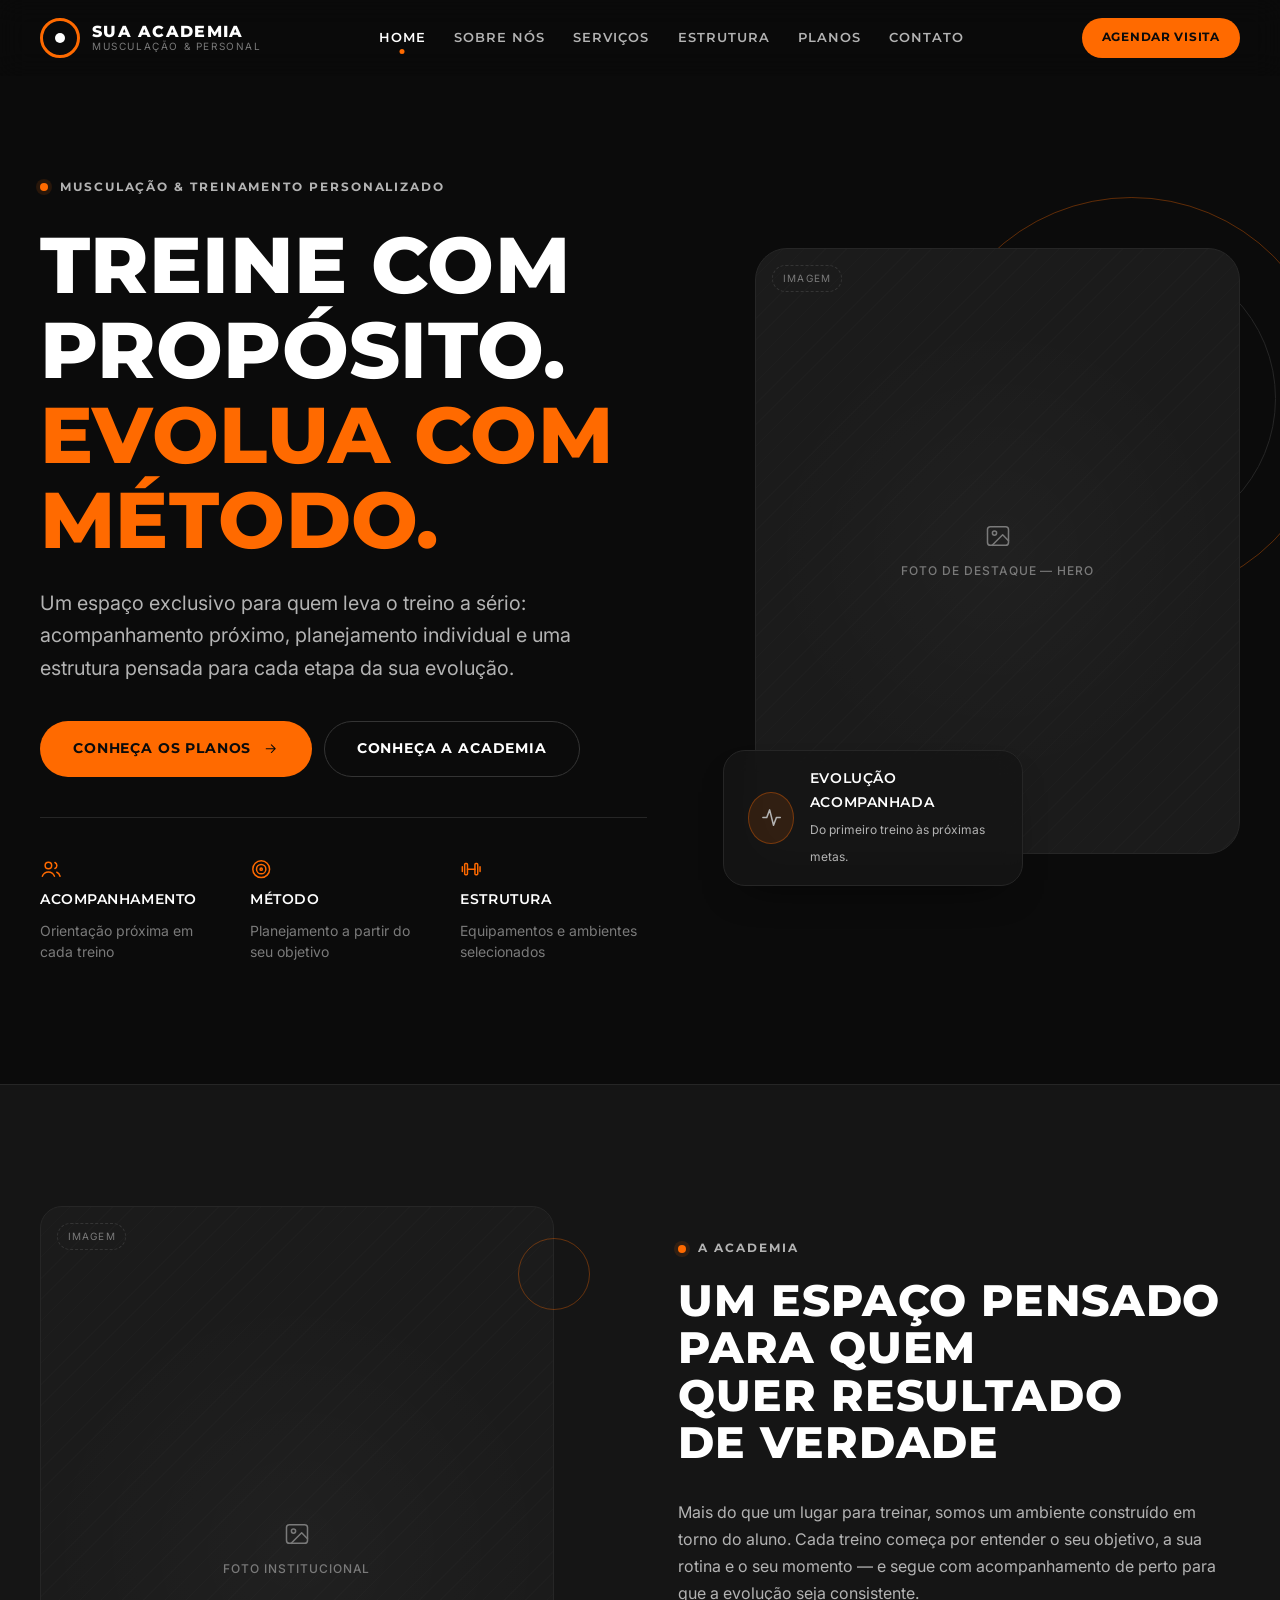
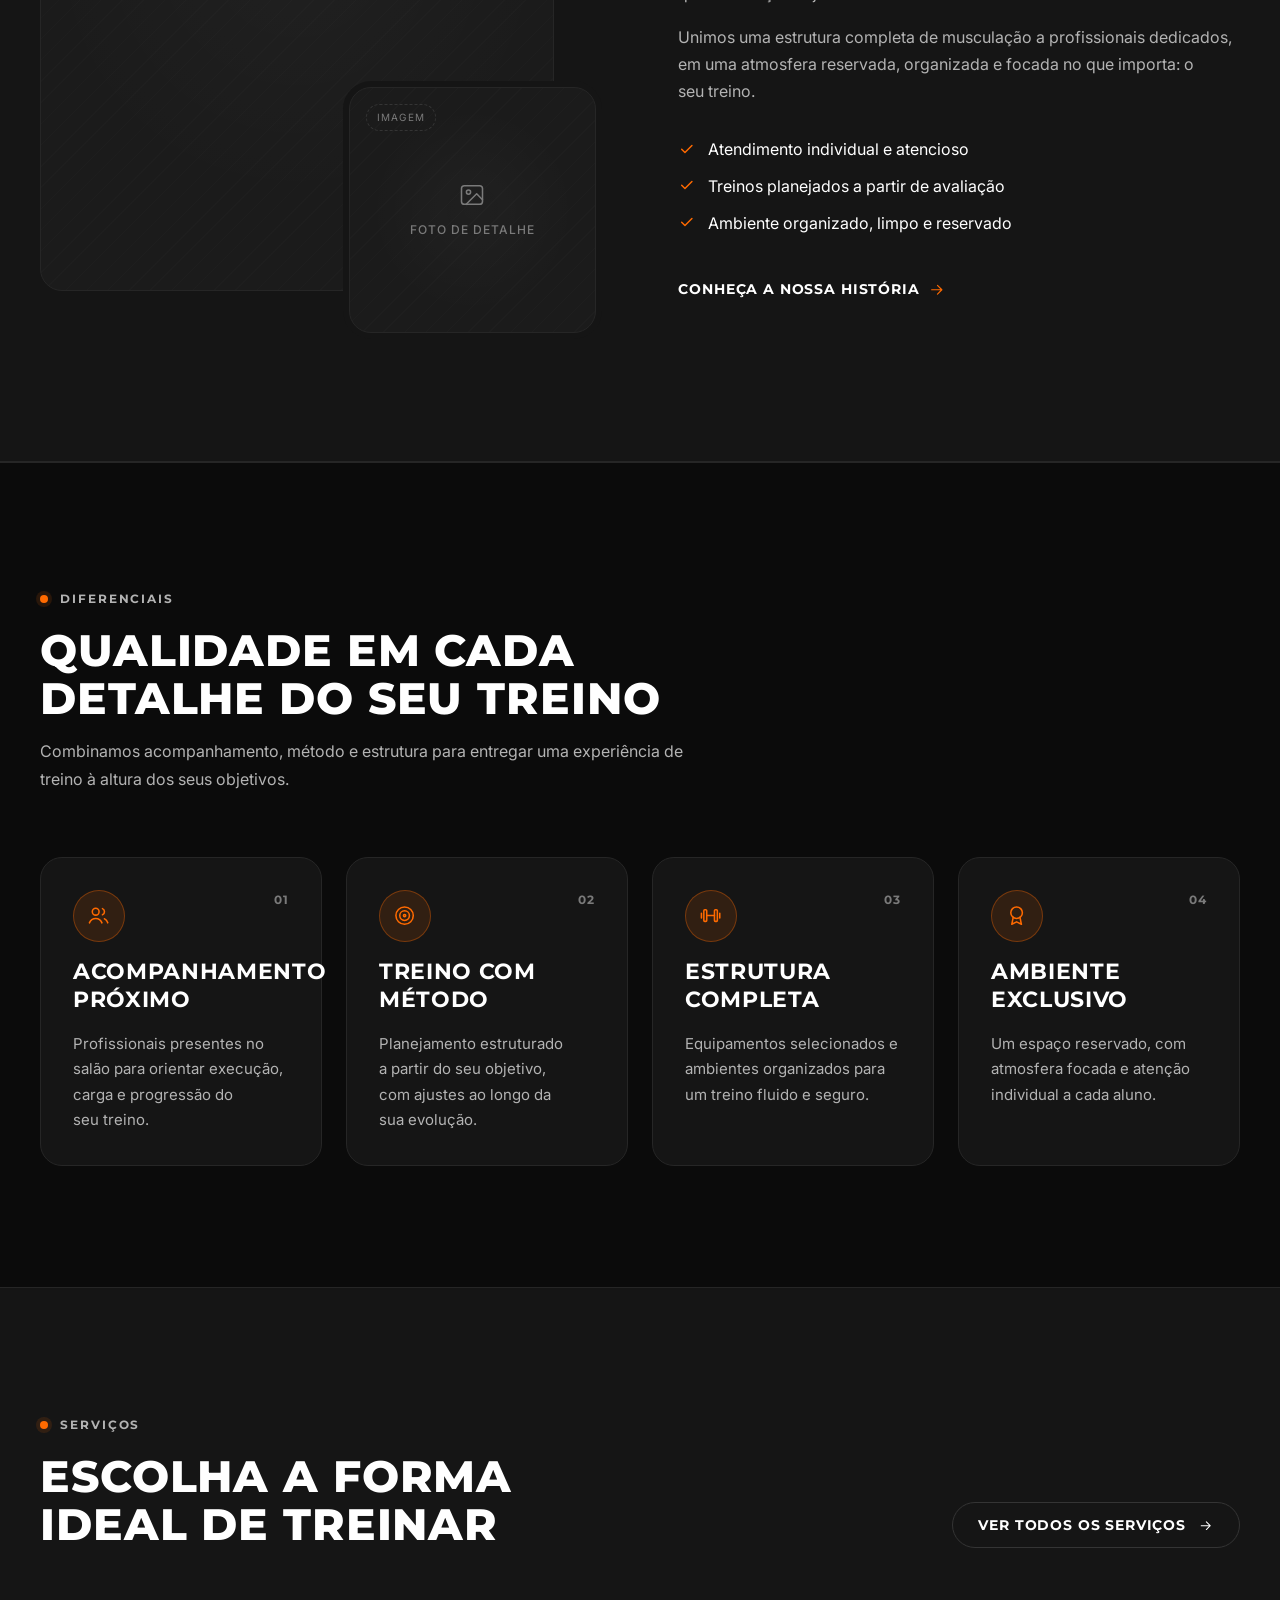
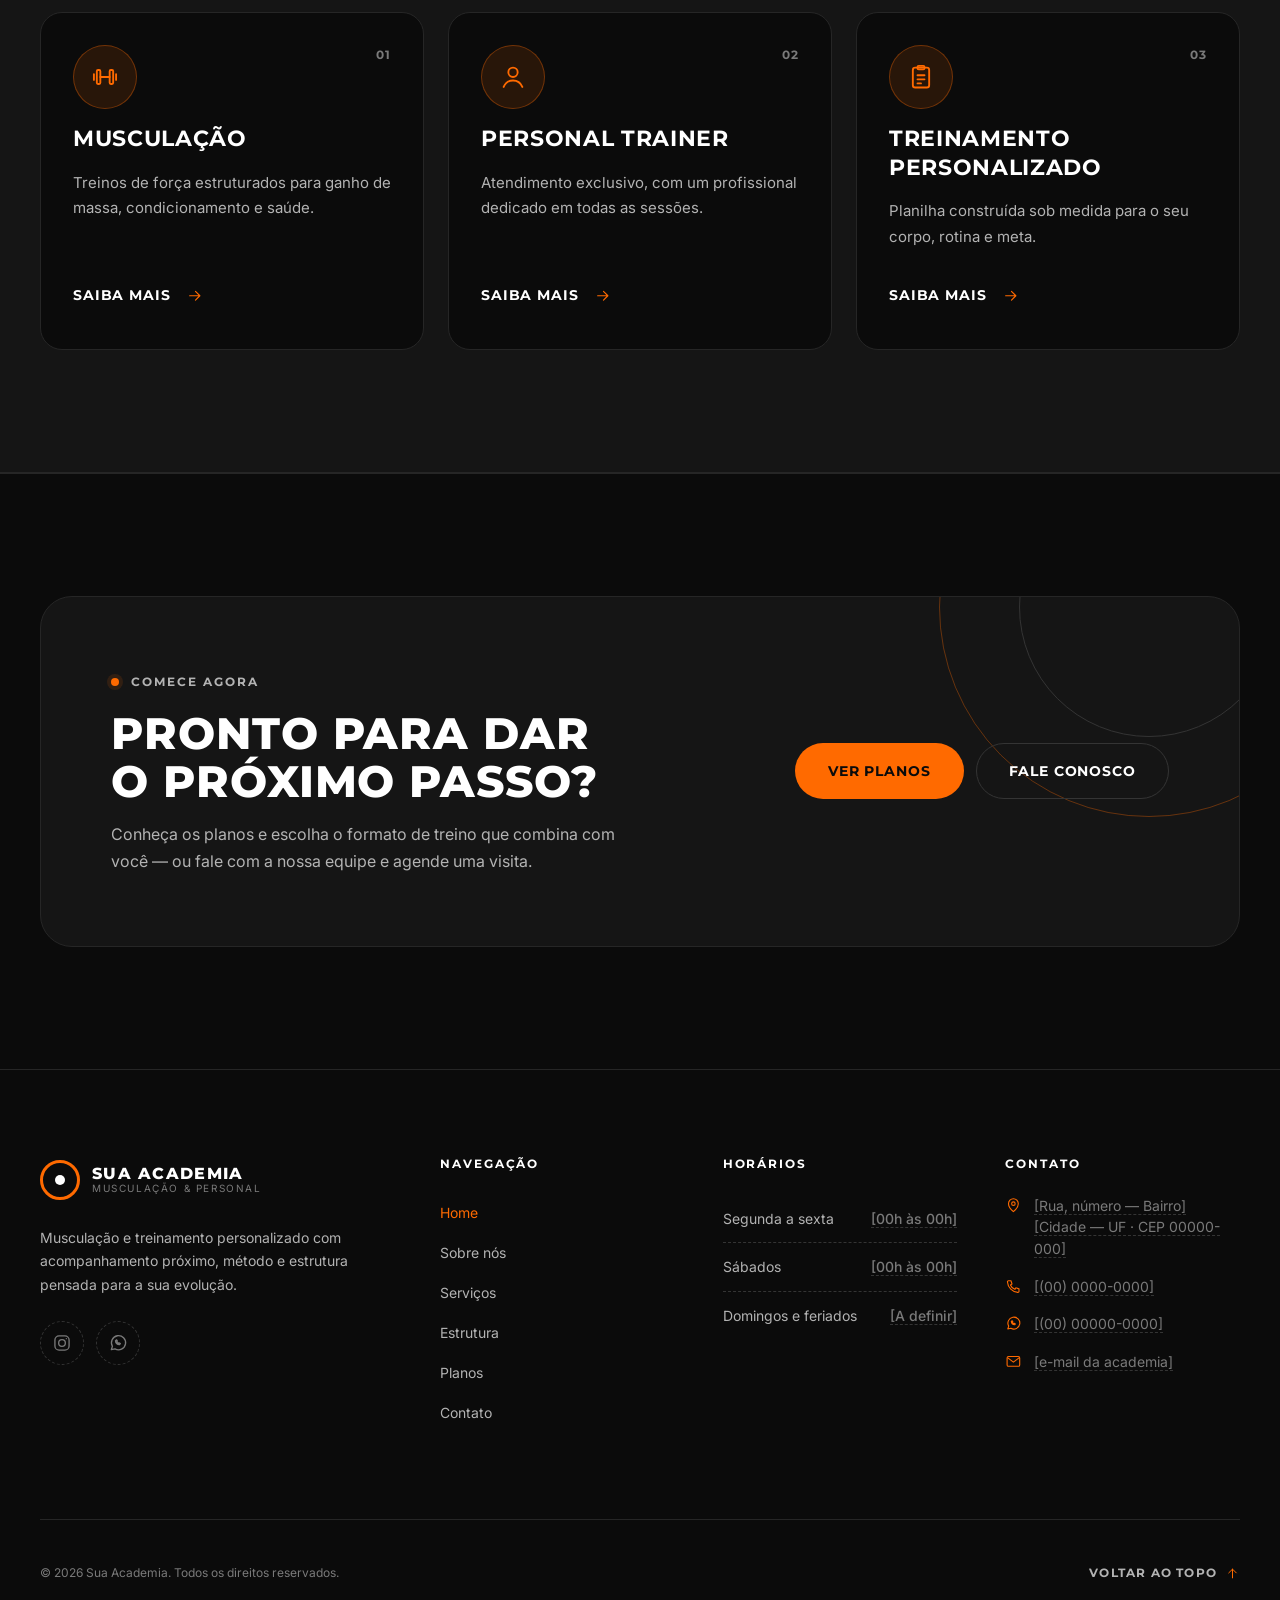
==== index.html @ 77f064e0 "Front End added" ====
<!DOCTYPE html>
<html lang="pt-BR">
<head>
  <meta charset="UTF-8">
  <meta name="viewport" content="width=device-width, initial-scale=1">
  <title>Sua Academia | Musculação e Treinamento Personalizado</title>
  <meta name="description" content="Musculação, personal trainer e treinamento personalizado com acompanhamento próximo, método e estrutura completa.">
  <meta name="theme-color" content="#0B0B0B">
  <link rel="icon" type="image/png" href="images/favicon.png">

  <link rel="preconnect" href="https://fonts.googleapis.com">
  <link rel="preconnect" href="https://fonts.gstatic.com" crossorigin>
  <link rel="stylesheet" href="https://fonts.googleapis.com/css2?family=Inter:wght@400;500;600&family=Montserrat:wght@600;700;800&display=swap">

  <link rel="stylesheet" href="css/style.css">
  <link rel="stylesheet" href="css/components.css">
  <link rel="stylesheet" href="css/responsive.css">

  <script>document.documentElement.classList.add("js");</script>
  <script src="js/config.js" defer></script>
  <script src="js/data.js" defer></script>
  <script src="js/components.js" defer></script>
  <script src="js/navigation.js" defer></script>
  <script src="js/script.js" defer></script>
</head>

<body data-page="home" data-root="./">
  <noscript><p class="noscript">Para a melhor experiência, ative o JavaScript no seu navegador.</p></noscript>

  <header class="site-header" data-component="header"></header>

  <main id="conteudo" tabindex="-1">

    <!-- HERO ============================================================ -->
    <section class="hero" aria-labelledby="hero-titulo">
      <div class="container hero__grid">
        <div class="hero__content">
          <p class="eyebrow" data-reveal>Musculação &amp; treinamento personalizado</p>

          <h1 class="hero__title" id="hero-titulo" data-reveal>
            <span>Treine com</span>
            <span>propósito.</span>
            <span class="text-accent">Evolua com método.</span>
          </h1>

          <p class="hero__subtitle lead" data-reveal>
            Um espaço exclusivo para quem leva o treino a sério: acompanhamento próximo,
            planejamento individual e uma estrutura pensada para cada etapa da sua evolução.
          </p>

          <div class="btn-group hero__actions" data-reveal>
            <a class="btn btn--primary btn--lg" href="pages/planos.html">
              Conheça os planos
              <span data-icon="arrow"></span>
            </a>
            <a class="btn btn--ghost btn--lg" href="pages/sobre.html">Conheça a academia</a>
          </div>

          <ul class="hero__highlights" role="list" data-reveal>
            <li class="hero__highlight">
              <span data-icon="users"></span>
              <strong>Acompanhamento</strong>
              <span>Orientação próxima em cada treino</span>
            </li>
            <li class="hero__highlight">
              <span data-icon="target"></span>
              <strong>Método</strong>
              <span>Planejamento a partir do seu objetivo</span>
            </li>
            <li class="hero__highlight">
              <span data-icon="dumbbell"></span>
              <strong>Estrutura</strong>
              <span>Equipamentos e ambientes selecionados</span>
            </li>
          </ul>
        </div>

        <div class="hero__visual" data-reveal>
          <span class="hero__ring" aria-hidden="true"></span>
          <div class="media media--portrait" data-image="home-hero" data-eager></div>
          <div class="hero__card">
            <span class="icon-circle">
              <span data-icon="activity"></span>
            </span>
            <div>
              <strong>Evolução acompanhada</strong>
              <span>Do primeiro treino às próximas metas.</span>
            </div>
          </div>
        </div>
      </div>
    </section>

    <!-- APRESENTAÇÃO ===================================================== -->
    <section class="section section--surface" aria-labelledby="apresentacao-titulo">
      <div class="container split">
        <div class="media-stack split__media" data-reveal>
          <div class="media media--tall" data-image="home-about"></div>
          <div class="media-stack__secondary">
            <div class="media media--square" data-image="home-about-detail"></div>
          </div>
          <span class="media-stack__dot" aria-hidden="true"></span>
        </div>

        <div class="stack-lg">
          <div class="stack" data-reveal>
            <p class="eyebrow">A academia</p>
            <h2 id="apresentacao-titulo">Um espaço pensado para quem quer resultado de verdade</h2>
          </div>
          <div class="stack" data-reveal>
            <p>
              Mais do que um lugar para treinar, somos um ambiente construído em torno do aluno.
              Cada treino começa por entender o seu objetivo, a sua rotina e o seu momento — e segue
              com acompanhamento de perto para que a evolução seja consistente.
            </p>
            <p>
              Unimos uma estrutura completa de musculação a profissionais dedicados, em uma
              atmosfera reservada, organizada e focada no que importa: o seu treino.
            </p>
          </div>
          <ul class="check-list check-list--lg" role="list" data-reveal>
            <li><span data-icon="check"></span><span>Atendimento individual e atencioso</span></li>
            <li><span data-icon="check"></span><span>Treinos planejados a partir de avaliação</span></li>
            <li><span data-icon="check"></span><span>Ambiente organizado, limpo e reservado</span></li>
          </ul>
          <a class="link-arrow" href="pages/sobre.html" data-reveal>
            Conheça a nossa história
            <span data-icon="arrow"></span>
          </a>
        </div>
      </div>
    </section>

    <!-- DIFERENCIAIS ===================================================== -->
    <section class="section" aria-labelledby="diferenciais-titulo">
      <div class="container">
        <header class="section-header" data-reveal>
          <p class="eyebrow">Diferenciais</p>
          <h2 id="diferenciais-titulo">Qualidade em cada detalhe do seu treino</h2>
          <p>Combinamos acompanhamento, método e estrutura para entregar uma experiência de treino à altura dos seus objetivos.</p>
        </header>

        <div class="grid grid--4" data-render="differentials"></div>
      </div>
    </section>

    <!-- SERVIÇOS EM DESTAQUE ============================================= -->
    <section class="section section--surface" aria-labelledby="servicos-titulo">
      <div class="container">
        <header class="section-header section-header--row" data-reveal>
          <div class="section-header__text">
            <p class="eyebrow">Serviços</p>
            <h2 id="servicos-titulo">Escolha a forma ideal de treinar</h2>
          </div>
          <a class="btn btn--ghost" href="pages/servicos.html">
            Ver todos os serviços
            <span data-icon="arrow"></span>
          </a>
        </header>

        <div class="grid grid--3" data-render="services-featured"></div>
      </div>
    </section>

    <!-- CHAMADA PARA AÇÃO ================================================ -->
    <section class="section" aria-labelledby="cta-titulo">
      <div class="container">
        <div class="cta-band" data-reveal>
          <div class="cta-band__content">
            <p class="eyebrow">Comece agora</p>
            <h2 id="cta-titulo">Pronto para dar o próximo passo?</h2>
            <p>Conheça os planos e escolha o formato de treino que combina com você — ou fale com a nossa equipe e agende uma visita.</p>
          </div>
          <div class="btn-group">
            <a class="btn btn--primary btn--lg" href="pages/planos.html">Ver planos</a>
            <a class="btn btn--ghost btn--lg" href="pages/contato.html">Fale conosco</a>
          </div>
        </div>
      </div>
    </section>

  </main>

  <footer class="site-footer" data-component="footer"></footer>
</body>
</html>
---- css/style.css ----
/* ==========================================================================
   STYLE.CSS — Estilos globais, variáveis (design tokens) e identidade visual
   --------------------------------------------------------------------------
   1. Design tokens
   2. Reset
   3. Base e tipografia
   4. Layout (container, seções, grids)
   5. Utilitários
   6. Animações de entrada / acessibilidade de movimento
   ========================================================================== */

/* 1. DESIGN TOKENS ======================================================== */
:root {
  /* Cores — tema exclusivamente escuro */
  --color-bg: #0b0b0b;
  --color-surface: #151515;
  --color-surface-2: #1b1b1b;
  --color-surface-3: #222222;
  --color-border: #262626;
  --color-border-strong: #343434;

  --color-text: #ffffff;
  --color-text-muted: #b3b3b3;
  --color-text-subtle: #7a7a7a;

  --color-accent: #ff6a00;
  --color-accent-hover: #ff7f26;
  --color-accent-soft: rgba(255, 106, 0, 0.12);
  --color-accent-line: rgba(255, 106, 0, 0.35);
  --color-on-accent: #0b0b0b;

  --color-success: #3ccf8e;
  --color-error: #ff5a5a;

  /* Tipografia */
  --font-display: "Montserrat", "Helvetica Neue", Arial, sans-serif;
  --font-body: "Inter", "Helvetica Neue", Arial, sans-serif;

  --fs-display: clamp(2.5rem, 1.55rem + 4.2vw, 5rem);
  --fs-h1: clamp(2.25rem, 1.6rem + 2.9vw, 3.9rem);
  --fs-h2: clamp(1.75rem, 1.3rem + 1.9vw, 2.75rem);
  --fs-h3: clamp(1.125rem, 1.02rem + 0.45vw, 1.375rem);
  --fs-lead: clamp(1.0625rem, 1rem + 0.3vw, 1.25rem);
  --fs-body: 1rem;
  --fs-sm: 0.875rem;
  --fs-xs: 0.75rem;

  --fw-regular: 400;
  --fw-medium: 500;
  --fw-semibold: 600;
  --fw-bold: 700;
  --fw-extrabold: 800;

  --lh-tight: 1.08;
  --lh-snug: 1.3;
  --lh-body: 1.7;

  --tracking-caps: 0.02em;
  --tracking-wide: 0.16em;

  /* Espaçamentos */
  --space-1: 0.25rem;
  --space-2: 0.5rem;
  --space-3: 0.75rem;
  --space-4: 1rem;
  --space-5: 1.5rem;
  --space-6: 2rem;
  --space-7: 2.5rem;
  --space-8: 3rem;
  --space-9: 4rem;
  --space-10: 5rem;
  --section-y: clamp(4.5rem, 2.8rem + 6vw, 8rem);

  /* Dimensões */
  --container: 1200px;
  --container-narrow: 820px;
  --gutter: clamp(1.25rem, 4vw, 2.5rem);
  --header-h: 76px;
  --tap-min: 44px;

  /* Bordas e raios */
  --radius-sm: 8px;
  --radius-md: 14px;
  --radius-lg: 22px;
  --radius-xl: 32px;
  --radius-pill: 999px;
  --border: 1px solid var(--color-border);

  /* Sombras (discretas) */
  --shadow-card: 0 18px 40px -24px rgba(0, 0, 0, 0.8);

  /* Movimento */
  --ease: cubic-bezier(0.2, 0.7, 0.2, 1);
  --dur-fast: 0.2s;
  --dur: 0.35s;
  --dur-slow: 0.7s;

  /* Camadas */
  --z-header: 100;
  --z-menu: 90;
}

/* 2. RESET ================================================================ */
*,
*::before,
*::after {
  box-sizing: border-box;
}

* {
  margin: 0;
  padding: 0;
}

html {
  -webkit-text-size-adjust: 100%;
  text-size-adjust: 100%;
  scroll-padding-top: calc(var(--header-h) + var(--space-4));
}

body {
  min-height: 100vh;
  overflow-x: hidden;
}

img,
svg,
video {
  display: block;
  max-width: 100%;
}

img {
  height: auto;
}

input,
button,
textarea,
select {
  font: inherit;
  color: inherit;
}

button {
  background: none;
  border: 0;
  cursor: pointer;
}

a {
  color: inherit;
  text-decoration: none;
}

ul[role="list"],
ol[role="list"] {
  list-style: none;
}

/* 3. BASE E TIPOGRAFIA ===================================================== */
body {
  background-color: var(--color-bg);
  color: var(--color-text);
  font-family: var(--font-body);
  font-size: var(--fs-body);
  font-weight: var(--fw-regular);
  line-height: var(--lh-body);
  -webkit-font-smoothing: antialiased;
  -moz-osx-font-smoothing: grayscale;
}

h1,
h2,
h3,
h4 {
  font-family: var(--font-display);
  font-weight: var(--fw-extrabold);
  line-height: var(--lh-tight);
  letter-spacing: var(--tracking-caps);
  text-wrap: balance;
}

h1 {
  font-size: var(--fs-h1);
  text-transform: uppercase;
}

h2 {
  font-size: var(--fs-h2);
  text-transform: uppercase;
}

h3 {
  font-size: var(--fs-h3);
  font-weight: var(--fw-bold);
  line-height: var(--lh-snug);
}

h4 {
  font-size: var(--fs-body);
  font-weight: var(--fw-bold);
  line-height: var(--lh-snug);
}

p {
  color: var(--color-text-muted);
  text-wrap: pretty;
}

strong {
  color: var(--color-text);
  font-weight: var(--fw-semibold);
}

::selection {
  background: var(--color-accent);
  color: var(--color-on-accent);
}

:focus-visible {
  outline: 2px solid var(--color-accent);
  outline-offset: 3px;
  border-radius: var(--radius-sm);
}

.text-accent {
  color: var(--color-accent);
}

.lead {
  font-size: var(--fs-lead);
  line-height: 1.65;
}

/* 4. LAYOUT =============================================================== */
.container {
  width: 100%;
  max-width: calc(var(--container) + var(--gutter) * 2);
  margin-inline: auto;
  padding-inline: var(--gutter);
}

.container--narrow {
  max-width: calc(var(--container-narrow) + var(--gutter) * 2);
}

main {
  display: block;
}

.section {
  position: relative;
  padding-block: var(--section-y);
}

.section--surface {
  background-color: var(--color-surface);
  border-block: var(--border);
}

.section--tight {
  padding-block: calc(var(--section-y) * 0.6);
}

.section + .section:not(.section--surface) {
  border-top: var(--border);
}

.section--surface + .section {
  border-top: 0;
}

.stack > * + * {
  margin-top: var(--space-4);
}

.stack-lg > * + * {
  margin-top: var(--space-6);
}

.grid {
  display: grid;
  gap: var(--space-5);
}

.grid--2 {
  grid-template-columns: repeat(2, minmax(0, 1fr));
}

.grid--3 {
  grid-template-columns: repeat(3, minmax(0, 1fr));
}

.grid--4 {
  grid-template-columns: repeat(4, minmax(0, 1fr));
}

/* Composição em duas colunas (texto + imagem) */
.split {
  display: grid;
  grid-template-columns: minmax(0, 1fr) minmax(0, 1fr);
  gap: clamp(2.5rem, 6vw, 6rem);
  align-items: center;
}

.split--reverse > :first-child {
  order: 2;
}

.split--top {
  align-items: start;
}

/* 5. UTILITÁRIOS ========================================================== */
.visually-hidden {
  position: absolute !important;
  width: 1px;
  height: 1px;
  padding: 0;
  margin: -1px;
  overflow: hidden;
  clip: rect(0, 0, 0, 0);
  white-space: nowrap;
  border: 0;
}

.skip-link {
  position: fixed;
  top: var(--space-3);
  left: var(--space-3);
  z-index: calc(var(--z-header) + 10);
  padding: var(--space-3) var(--space-5);
  border-radius: var(--radius-pill);
  background: var(--color-accent);
  color: var(--color-on-accent);
  font-weight: var(--fw-semibold);
  transform: translateY(-200%);
  transition: transform var(--dur-fast) var(--ease);
}

.skip-link:focus {
  transform: translateY(0);
}

/* Marcação visual de conteúdo provisório (gerado a partir de "[texto]") */
.ph-token {
  color: var(--color-text-subtle);
  font-style: normal;
  border-bottom: 1px dashed var(--color-border-strong);
  white-space: normal;
}

.noscript {
  padding: var(--space-4) var(--gutter);
  background: var(--color-surface);
  border-bottom: var(--border);
  color: var(--color-text-muted);
  text-align: center;
  font-size: var(--fs-sm);
}

/* 6. ANIMAÇÕES DE ENTRADA ================================================== */
/* Só ocultamos elementos quando o JS está ativo (classe .js no <html>). */
.js [data-reveal] {
  opacity: 0;
  transform: translateY(24px);
  transition:
    opacity var(--dur-slow) var(--ease),
    transform var(--dur-slow) var(--ease);
  transition-delay: var(--reveal-delay, 0s);
}

.js [data-reveal].is-visible {
  opacity: 1;
  transform: none;
}

@media (prefers-reduced-motion: no-preference) {
  html {
    scroll-behavior: smooth;
  }
}

@media (prefers-reduced-motion: reduce) {
  *,
  *::before,
  *::after {
    animation-duration: 0.01ms !important;
    animation-iteration-count: 1 !important;
    transition-duration: 0.01ms !important;
    scroll-behavior: auto !important;
  }

  .js [data-reveal] {
    opacity: 1;
    transform: none;
  }
}
---- css/components.css ----
/* ==========================================================================
   COMPONENTS.CSS — Componentes reutilizáveis
   --------------------------------------------------------------------------
   Ícones · Eyebrow · Cabeçalhos de seção · Botões · Placeholders de imagem
   Cabeçalho do site · Menu mobile · Hero · Page hero · Cards · Listas
   Timeline · Etapas · Citação · CTA · FAQ · Formulário · Horários · Mapa
   Rodapé
   ========================================================================== */

/* ÍCONES =================================================================== */
.icon {
  width: 1.25em;
  height: 1.25em;
  flex-shrink: 0;
  fill: none;
  stroke: currentColor;
  stroke-width: 1.6;
  stroke-linecap: round;
  stroke-linejoin: round;
}

.icon-circle {
  display: inline-grid;
  place-items: center;
  width: 3.25rem;
  height: 3.25rem;
  border-radius: 50%;
  background: var(--color-accent-soft);
  border: 1px solid var(--color-accent-line);
  color: var(--color-accent);
  transition:
    background-color var(--dur) var(--ease),
    color var(--dur) var(--ease);
}

.icon-circle .icon {
  width: 1.45rem;
  height: 1.45rem;
}

.icon-circle--lg {
  width: 4rem;
  height: 4rem;
}

.icon-circle--lg .icon {
  width: 1.75rem;
  height: 1.75rem;
}

/* EYEBROW ================================================================== */
.eyebrow {
  display: inline-flex;
  align-items: center;
  gap: var(--space-3);
  font-family: var(--font-display);
  font-size: var(--fs-xs);
  font-weight: var(--fw-bold);
  letter-spacing: var(--tracking-wide);
  text-transform: uppercase;
  color: var(--color-text-muted);
}

.eyebrow::before {
  content: "";
  width: 8px;
  height: 8px;
  border-radius: 50%;
  background: var(--color-accent);
  box-shadow: 0 0 0 4px var(--color-accent-soft);
}

/* CABEÇALHOS DE SEÇÃO ====================================================== */
.section-header {
  max-width: 680px;
  margin-bottom: clamp(2.5rem, 5vw, 4rem);
}

.section-header > * + * {
  margin-top: var(--space-4);
}

.section-header--center {
  margin-inline: auto;
  text-align: center;
}

.section-header--row {
  display: flex;
  align-items: flex-end;
  justify-content: space-between;
  gap: var(--space-6);
  max-width: none;
}

.section-header--row > * + * {
  margin-top: 0;
}

.section-header--row .section-header__text {
  max-width: 640px;
}

.section-header--row .section-header__text > * + * {
  margin-top: var(--space-4);
}

/* BOTÕES =================================================================== */
.btn {
  display: inline-flex;
  align-items: center;
  justify-content: center;
  gap: var(--space-3);
  min-height: var(--tap-min);
  padding: 0.85rem 1.6rem;
  border-radius: var(--radius-pill);
  border: 1px solid transparent;
  font-family: var(--font-display);
  font-size: var(--fs-sm);
  font-weight: var(--fw-bold);
  letter-spacing: 0.06em;
  text-transform: uppercase;
  line-height: 1.2;
  white-space: nowrap;
  cursor: pointer;
  transition:
    background-color var(--dur) var(--ease),
    border-color var(--dur) var(--ease),
    color var(--dur) var(--ease),
    transform var(--dur) var(--ease);
}

.btn .icon {
  width: 1.1em;
  height: 1.1em;
  transition: transform var(--dur) var(--ease);
}

.btn:hover .icon--arrow,
.btn:focus-visible .icon--arrow {
  transform: translateX(3px);
}

.btn:active {
  transform: scale(0.98);
}

.btn--primary {
  background: var(--color-accent);
  color: var(--color-on-accent);
}

.btn--primary:hover {
  background: var(--color-accent-hover);
}

.btn--ghost {
  border-color: var(--color-border-strong);
  color: var(--color-text);
}

.btn--ghost:hover {
  border-color: var(--color-text);
  background: rgba(255, 255, 255, 0.04);
}

.btn--light {
  background: var(--color-text);
  color: var(--color-bg);
}

.btn--light:hover {
  background: #e6e6e6;
}

.btn--sm {
  min-height: 40px;
  padding: 0.6rem 1.2rem;
  font-size: var(--fs-xs);
}

.btn--lg {
  min-height: 56px;
  padding: 1rem 2rem;
}

.btn--block {
  width: 100%;
}

.btn[disabled],
.btn.is-loading {
  opacity: 0.6;
  cursor: progress;
}

/* Link de texto com seta */
.link-arrow {
  display: inline-flex;
  align-items: center;
  gap: var(--space-2);
  min-height: var(--tap-min);
  font-family: var(--font-display);
  font-size: var(--fs-sm);
  font-weight: var(--fw-bold);
  letter-spacing: 0.06em;
  text-transform: uppercase;
  color: var(--color-text);
  transition: color var(--dur) var(--ease);
}

.link-arrow .icon {
  color: var(--color-accent);
  transition: transform var(--dur) var(--ease);
}

.link-arrow:hover {
  color: var(--color-accent);
}

.link-arrow:hover .icon {
  transform: translateX(4px);
}

.btn-group {
  display: flex;
  flex-wrap: wrap;
  gap: var(--space-3);
}

/* BADGE ==================================================================== */
.badge {
  display: inline-flex;
  align-items: center;
  gap: var(--space-2);
  padding: 0.35rem 0.8rem;
  border-radius: var(--radius-pill);
  font-family: var(--font-display);
  font-size: 0.6875rem;
  font-weight: var(--fw-bold);
  letter-spacing: 0.12em;
  text-transform: uppercase;
  background: var(--color-surface-3);
  color: var(--color-text-muted);
  border: var(--border);
}

.badge--accent {
  background: var(--color-accent);
  border-color: var(--color-accent);
  color: var(--color-on-accent);
}

/* PLACEHOLDERS DE IMAGEM =================================================== */
/* Uso: <div class="media media--portrait" data-image="chave"></div>
   O JS (components.js) troca o placeholder pela foto quando "src" for
   definido no registro de imagens em js/config.js. */
.media {
  position: relative;
  width: 100%;
  aspect-ratio: 4 / 3;
  overflow: hidden;
  border-radius: var(--radius-lg);
  background-color: var(--color-surface-2);
  background-image:
    radial-gradient(circle at 50% 50%, rgba(255, 255, 255, 0.025), transparent 60%),
    repeating-linear-gradient(
      -45deg,
      transparent 0 14px,
      rgba(255, 255, 255, 0.012) 14px 15px
    );
  border: var(--border);
}

.media--portrait { aspect-ratio: 4 / 5; }
.media--tall { aspect-ratio: 3 / 4; }
.media--square { aspect-ratio: 1 / 1; }
.media--landscape { aspect-ratio: 4 / 3; }
.media--wide { aspect-ratio: 16 / 9; }
.media--cinema { aspect-ratio: 21 / 9; }
.media--fill { aspect-ratio: auto; height: 100%; min-height: 220px; }

.media img {
  position: absolute;
  inset: 0;
  width: 100%;
  height: 100%;
  object-fit: cover;
}

.media__placeholder {
  position: absolute;
  inset: 0;
  display: flex;
  flex-direction: column;
  align-items: center;
  justify-content: center;
  gap: var(--space-3);
  padding: var(--space-5);
  text-align: center;
  color: var(--color-text-subtle);
}

.media__placeholder .icon {
  width: 1.75rem;
  height: 1.75rem;
  stroke-width: 1.3;
}

.media__label {
  font-size: var(--fs-xs);
  font-weight: var(--fw-medium);
  letter-spacing: 0.08em;
  text-transform: uppercase;
  max-width: 26ch;
  line-height: 1.5;
}

.media__tag {
  position: absolute;
  top: var(--space-4);
  left: var(--space-4);
  padding: 0.25rem 0.6rem;
  border-radius: var(--radius-pill);
  border: 1px dashed var(--color-border-strong);
  font-size: 0.625rem;
  letter-spacing: 0.12em;
  text-transform: uppercase;
  color: var(--color-text-subtle);
}

/* CABEÇALHO DO SITE ======================================================== */
.site-header {
  position: sticky;
  top: 0;
  z-index: var(--z-header);
  height: var(--header-h);
  background: rgba(11, 11, 11, 0.72);
  -webkit-backdrop-filter: saturate(140%) blur(14px);
  backdrop-filter: saturate(140%) blur(14px);
  border-bottom: 1px solid transparent;
  transition:
    background-color var(--dur) var(--ease),
    border-color var(--dur) var(--ease);
}

.site-header.is-scrolled {
  background: rgba(11, 11, 11, 0.92);
  border-bottom-color: var(--color-border);
}

.header__inner {
  display: flex;
  align-items: center;
  justify-content: space-between;
  gap: var(--space-6);
  height: 100%;
}

/* Marca (logo placeholder) */
.brand {
  display: inline-flex;
  align-items: center;
  gap: var(--space-3);
  min-height: var(--tap-min);
  flex-shrink: 0;
}

.brand__mark {
  position: relative;
  display: grid;
  place-items: center;
  width: 40px;
  height: 40px;
  border-radius: 50%;
  border: 3px solid var(--color-accent);
  flex-shrink: 0;
}

.brand__mark::after {
  content: "";
  width: 10px;
  height: 10px;
  border-radius: 50%;
  background: var(--color-text);
}

.brand__logo {
  height: 40px;
  width: auto;
}

.brand__text {
  display: flex;
  flex-direction: column;
  line-height: 1.1;
}

.brand__name {
  font-family: var(--font-display);
  font-size: 1rem;
  font-weight: var(--fw-extrabold);
  letter-spacing: 0.08em;
  text-transform: uppercase;
}

.brand__tag {
  font-size: 0.625rem;
  letter-spacing: var(--tracking-wide);
  text-transform: uppercase;
  color: var(--color-text-subtle);
}

/* Navegação desktop */
.nav__list {
  display: flex;
  align-items: center;
  gap: var(--space-1);
}

.nav__link {
  position: relative;
  display: inline-flex;
  align-items: center;
  min-height: var(--tap-min);
  padding: 0 var(--space-3);
  font-family: var(--font-display);
  font-size: 0.8125rem;
  font-weight: var(--fw-semibold);
  letter-spacing: 0.08em;
  text-transform: uppercase;
  color: var(--color-text-muted);
  transition: color var(--dur) var(--ease);
}

.nav__link::after {
  content: "";
  position: absolute;
  left: 50%;
  bottom: 6px;
  width: 5px;
  height: 5px;
  border-radius: 50%;
  background: var(--color-accent);
  transform: translateX(-50%) scale(0);
  transition: transform var(--dur) var(--ease);
}

.nav__link:hover {
  color: var(--color-text);
}

.nav__link[aria-current="page"] {
  color: var(--color-text);
}

.nav__link[aria-current="page"]::after {
  transform: translateX(-50%) scale(1);
}

.header__actions {
  display: flex;
  align-items: center;
  gap: var(--space-3);
}

/* Botão hamburguer */
.menu-toggle {
  display: none;
  position: relative;
  width: var(--tap-min);
  height: var(--tap-min);
  border-radius: 50%;
  border: 1px solid var(--color-border-strong);
  transition: border-color var(--dur) var(--ease);
}

.menu-toggle:hover {
  border-color: var(--color-text);
}

.menu-toggle__line {
  position: absolute;
  left: 50%;
  width: 18px;
  height: 2px;
  border-radius: 2px;
  background: var(--color-text);
  transform: translateX(-50%);
  transition:
    transform var(--dur) var(--ease),
    top var(--dur) var(--ease),
    opacity var(--dur-fast) var(--ease);
}

.menu-toggle__line:nth-child(1) { top: calc(50% - 4px); }
.menu-toggle__line:nth-child(2) { top: calc(50% + 3px); }

.menu-toggle[aria-expanded="true"] .menu-toggle__line:nth-child(1) {
  top: calc(50% - 1px);
  transform: translateX(-50%) rotate(45deg);
}

.menu-toggle[aria-expanded="true"] .menu-toggle__line:nth-child(2) {
  top: calc(50% - 1px);
  transform: translateX(-50%) rotate(-45deg);
}

/* MENU MOBILE ============================================================== */
.mobile-menu {
  position: fixed;
  inset: var(--header-h) 0 0 0;
  z-index: var(--z-menu);
  display: flex;
  flex-direction: column;
  padding: var(--space-6) var(--gutter) var(--space-7);
  background: var(--color-bg);
  border-top: var(--border);
  overflow-y: auto;
  opacity: 0;
  visibility: hidden;
  transform: translateY(-12px);
  transition:
    opacity var(--dur) var(--ease),
    transform var(--dur) var(--ease),
    visibility 0s linear var(--dur);
}

.mobile-menu.is-open {
  opacity: 1;
  visibility: visible;
  transform: none;
  transition:
    opacity var(--dur) var(--ease),
    transform var(--dur) var(--ease),
    visibility 0s;
}

.mobile-menu__list {
  border-top: var(--border);
}

.mobile-menu__item {
  border-bottom: var(--border);
}

.mobile-menu__link {
  display: flex;
  align-items: center;
  gap: var(--space-4);
  min-height: 64px;
  font-family: var(--font-display);
  font-size: 1.375rem;
  font-weight: var(--fw-bold);
  letter-spacing: 0.04em;
  text-transform: uppercase;
  color: var(--color-text-muted);
  transition: color var(--dur) var(--ease);
}

.mobile-menu__index {
  font-size: var(--fs-xs);
  font-weight: var(--fw-semibold);
  color: var(--color-text-subtle);
  min-width: 2ch;
}

.mobile-menu__link .icon {
  margin-left: auto;
  color: var(--color-text-subtle);
}

.mobile-menu__link[aria-current="page"],
.mobile-menu__link:hover {
  color: var(--color-text);
}

.mobile-menu__link[aria-current="page"] .mobile-menu__index,
.mobile-menu__link[aria-current="page"] .icon {
  color: var(--color-accent);
}

.mobile-menu__footer {
  margin-top: auto;
  padding-top: var(--space-7);
  display: grid;
  gap: var(--space-5);
}

.mobile-menu__contact {
  display: grid;
  gap: var(--space-2);
  font-size: var(--fs-sm);
  color: var(--color-text-muted);
}

.mobile-menu__contact span {
  display: flex;
  align-items: center;
  gap: var(--space-3);
}

.mobile-menu__contact .icon {
  color: var(--color-accent);
}

body.menu-open {
  overflow: hidden;
}

/* HERO (HOME) ============================================================== */
.hero {
  position: relative;
  padding-block: clamp(3rem, 2rem + 5vw, 6.5rem) var(--section-y);
  overflow: hidden;
}

.hero__grid {
  display: grid;
  grid-template-columns: minmax(0, 1.08fr) minmax(0, 0.92fr);
  gap: clamp(2.5rem, 6vw, 5.5rem);
  align-items: center;
}

.hero__content > * + * {
  margin-top: var(--space-5);
}

.hero__title {
  font-size: var(--fs-display);
  letter-spacing: 0.005em;
}

.hero__title span {
  display: block;
}

.hero__subtitle {
  max-width: 52ch;
}

.hero__actions {
  padding-top: var(--space-3);
}

.hero__highlights {
  display: grid;
  grid-template-columns: repeat(3, minmax(0, 1fr));
  gap: var(--space-5);
  padding-top: var(--space-7) !important;
  margin-top: var(--space-7) !important;
  border-top: var(--border);
}

.hero__highlight {
  display: grid;
  gap: var(--space-2);
}

.hero__highlight .icon {
  color: var(--color-accent);
  width: 1.4rem;
  height: 1.4rem;
}

.hero__highlight strong {
  font-family: var(--font-display);
  font-size: var(--fs-sm);
  letter-spacing: 0.04em;
  text-transform: uppercase;
}

.hero__highlight span {
  font-size: var(--fs-sm);
  color: var(--color-text-subtle);
  line-height: 1.5;
}

.hero__visual {
  position: relative;
  padding: 0 0 var(--space-6) var(--space-6);
}

.hero__visual .media {
  border-radius: var(--radius-xl);
}

/* Anel circular — elemento de marca */
.hero__ring {
  position: absolute;
  z-index: -1;
  top: -8%;
  right: -18%;
  width: 78%;
  aspect-ratio: 1;
  border-radius: 50%;
  border: 1px solid var(--color-accent-line);
}

.hero__ring::after {
  content: "";
  position: absolute;
  inset: 14%;
  border-radius: 50%;
  border: 1px solid var(--color-border);
}

.hero__card {
  position: absolute;
  left: 0;
  bottom: 0;
  display: flex;
  align-items: center;
  gap: var(--space-4);
  max-width: 300px;
  padding: var(--space-4) var(--space-5);
  border-radius: var(--radius-lg);
  background: rgba(21, 21, 21, 0.86);
  -webkit-backdrop-filter: blur(12px);
  backdrop-filter: blur(12px);
  border: var(--border);
  box-shadow: var(--shadow-card);
}

.hero__card strong {
  display: block;
  font-family: var(--font-display);
  font-size: var(--fs-sm);
  text-transform: uppercase;
  letter-spacing: 0.04em;
}

.hero__card span {
  font-size: var(--fs-xs);
  color: var(--color-text-muted);
  line-height: 1.5;
}

/* PAGE HERO (PÁGINAS INTERNAS) ============================================= */
.page-hero {
  position: relative;
  padding-block: clamp(3.5rem, 2.5rem + 5vw, 7rem) clamp(3rem, 2rem + 4vw, 5.5rem);
  border-bottom: var(--border);
  overflow: hidden;
}

.page-hero__inner {
  position: relative;
  max-width: 820px;
}

.page-hero__inner > * + * {
  margin-top: var(--space-5);
}

.page-hero__lead {
  max-width: 60ch;
}

.page-hero__ring {
  position: absolute;
  z-index: -1;
  top: 50%;
  right: max(-10vw, -140px);
  width: clamp(280px, 38vw, 520px);
  aspect-ratio: 1;
  border-radius: 50%;
  border: 1px solid var(--color-accent-line);
  transform: translateY(-50%);
}

.page-hero__ring::before,
.page-hero__ring::after {
  content: "";
  position: absolute;
  border-radius: 50%;
  border: 1px solid var(--color-border);
}

.page-hero__ring::before { inset: 16%; }
.page-hero__ring::after { inset: 34%; border-color: var(--color-border-strong); }

.breadcrumb ol {
  display: flex;
  flex-wrap: wrap;
  align-items: center;
  gap: var(--space-2);
  list-style: none;
  font-size: var(--fs-xs);
  letter-spacing: 0.1em;
  text-transform: uppercase;
  color: var(--color-text-subtle);
}

.breadcrumb li + li::before {
  content: "/";
  margin-right: var(--space-2);
  color: var(--color-border-strong);
}

.breadcrumb a {
  transition: color var(--dur) var(--ease);
}

.breadcrumb a:hover {
  color: var(--color-accent);
}

.breadcrumb [aria-current="page"] {
  color: var(--color-text-muted);
}

/* CARDS ==================================================================== */
.card {
  position: relative;
  display: flex;
  flex-direction: column;
  gap: var(--space-4);
  height: 100%;
  padding: clamp(1.5rem, 1.2rem + 1vw, 2.25rem);
  border-radius: var(--radius-lg);
  background: var(--color-surface);
  border: var(--border);
  transition:
    border-color var(--dur) var(--ease),
    transform var(--dur) var(--ease),
    background-color var(--dur) var(--ease);
}

.section--surface .card {
  background: var(--color-bg);
}

.card--hover:hover {
  border-color: var(--color-border-strong);
  transform: translateY(-4px);
}

.card--hover:hover .icon-circle {
  background: var(--color-accent);
  color: var(--color-on-accent);
}

.card__title {
  text-transform: uppercase;
  letter-spacing: 0.03em;
}

.card__text {
  font-size: 0.9375rem;
}

.card__footer {
  margin-top: auto;
  padding-top: var(--space-2);
}

.card__index {
  position: absolute;
  top: clamp(1.5rem, 1.2rem + 1vw, 2.25rem);
  right: clamp(1.5rem, 1.2rem + 1vw, 2.25rem);
  font-family: var(--font-display);
  font-size: var(--fs-xs);
  font-weight: var(--fw-bold);
  letter-spacing: 0.1em;
  color: var(--color-text-subtle);
}

/* Card de serviço (página Serviços) */
.service-card {
  display: grid;
  grid-template-columns: auto minmax(0, 1fr);
  gap: var(--space-5) var(--space-6);
  align-items: start;
}

.service-card__body > * + * {
  margin-top: var(--space-3);
}

.service-card__benefits {
  margin-top: var(--space-5) !important;
  padding-top: var(--space-5);
  border-top: var(--border);
}

.service-card__actions {
  margin-top: var(--space-6) !important;
}

.service-card--placeholder {
  border-style: dashed;
  background: transparent !important;
}

.service-card--placeholder .icon-circle {
  background: transparent;
  border-style: dashed;
  border-color: var(--color-border-strong);
  color: var(--color-text-subtle);
}

/* Card de plano */
.plan-card {
  gap: 0;
  padding: clamp(1.75rem, 1.4rem + 1vw, 2.5rem);
}

.plan-card__header > * + * {
  margin-top: var(--space-2);
}

.plan-card__modality {
  font-size: var(--fs-xs);
  letter-spacing: var(--tracking-wide);
  text-transform: uppercase;
  color: var(--color-text-subtle);
}

.plan-card__name {
  font-size: clamp(1.5rem, 1.3rem + 0.8vw, 1.875rem);
  font-weight: var(--fw-extrabold);
  text-transform: uppercase;
  letter-spacing: 0.03em;
}

.plan-card__desc {
  font-size: 0.9375rem;
  min-height: 3.2em;
}

.plan-card__price {
  margin-block: var(--space-6);
  padding-block: var(--space-5);
  border-block: var(--border);
}

.price {
  display: flex;
  align-items: baseline;
  gap: var(--space-2);
  font-family: var(--font-display);
}

.price__currency {
  font-size: var(--fs-sm);
  font-weight: var(--fw-semibold);
  color: var(--color-text-muted);
}

.price__value {
  font-size: clamp(2.25rem, 2rem + 1vw, 2.75rem);
  font-weight: var(--fw-extrabold);
  line-height: 1;
}

.price__value--placeholder {
  color: var(--color-text-subtle);
}

.price__period {
  font-size: var(--fs-sm);
  color: var(--color-text-subtle);
}

.price__note {
  display: block;
  margin-top: var(--space-2);
  font-size: var(--fs-xs);
  letter-spacing: 0.06em;
  text-transform: uppercase;
  color: var(--color-text-subtle);
}

.plan-card .check-list {
  flex: 1;
}

.plan-card__cta {
  margin-top: var(--space-7);
}

.plan-card__badge {
  position: absolute;
  top: 0;
  right: clamp(1.75rem, 1.4rem + 1vw, 2.5rem);
  transform: translateY(-50%);
}

.plan-card.is-recommended {
  border-color: var(--color-accent);
  background:
    radial-gradient(120% 60% at 100% 0%, rgba(255, 106, 0, 0.09), transparent 60%),
    var(--color-surface);
}

/* Card de valores (missão, visão, valores) */
.value-card .card__text + .card__text {
  margin-top: 0;
}

/* Card de espaço (Estrutura) */
.space-card {
  position: relative;
  display: flex;
  flex-direction: column;
  height: 100%;
  border-radius: var(--radius-lg);
  background: var(--color-surface);
  border: var(--border);
  overflow: hidden;
  transition:
    border-color var(--dur) var(--ease),
    transform var(--dur) var(--ease);
}

.space-card:hover {
  border-color: var(--color-border-strong);
  transform: translateY(-4px);
}

.space-card .media {
  border: 0;
  border-radius: 0;
  border-bottom: var(--border);
}

.space-card__body {
  display: flex;
  flex-direction: column;
  gap: var(--space-2);
  padding: var(--space-5) var(--space-5) var(--space-6);
}

.space-card__body h3 {
  text-transform: uppercase;
  letter-spacing: 0.03em;
}

.space-card__body p {
  font-size: 0.9375rem;
}

/* Grade "bento" para os espaços de treinamento */
.bento {
  display: grid;
  grid-template-columns: repeat(3, minmax(0, 1fr));
  gap: var(--space-5);
}

.bento > :first-child {
  grid-column: span 2;
}

.bento > :first-child .media {
  flex: 1;
  aspect-ratio: auto;
  min-height: 260px;
}

/* Card de informação (Contato) */
.info-card {
  display: flex;
  gap: var(--space-4);
  align-items: flex-start;
  padding: var(--space-5);
  border-radius: var(--radius-md);
  background: var(--color-surface);
  border: var(--border);
}

.info-card .icon-circle {
  width: 2.75rem;
  height: 2.75rem;
  flex-shrink: 0;
}

.info-card .icon-circle .icon {
  width: 1.2rem;
  height: 1.2rem;
}

.info-card__label {
  display: block;
  font-family: var(--font-display);
  font-size: var(--fs-xs);
  font-weight: var(--fw-bold);
  letter-spacing: var(--tracking-wide);
  text-transform: uppercase;
  color: var(--color-text-subtle);
  margin-bottom: var(--space-1);
}

.info-card__value {
  color: var(--color-text);
  font-weight: var(--fw-medium);
  line-height: 1.5;
  overflow-wrap: anywhere;
}

.info-card__value a {
  transition: color var(--dur) var(--ease);
}

.info-card__value a:hover {
  color: var(--color-accent);
}

.info-card__meta {
  display: block;
  font-size: var(--fs-sm);
  color: var(--color-text-muted);
}

/* LISTAS =================================================================== */
.check-list {
  display: grid;
  gap: var(--space-3);
  list-style: none;
}

.check-list li {
  display: flex;
  gap: var(--space-3);
  align-items: flex-start;
  font-size: 0.9375rem;
  color: var(--color-text-muted);
  line-height: 1.55;
}

.check-list .icon {
  margin-top: 0.15em;
  width: 1.1rem;
  height: 1.1rem;
  color: var(--color-accent);
  stroke-width: 2;
}

.check-list--lg li {
  font-size: var(--fs-body);
  color: var(--color-text);
}

/* Lista de diferenciais em linhas */
.feature-rows {
  display: grid;
  border-top: var(--border);
}

.feature-row {
  display: grid;
  grid-template-columns: 3rem minmax(0, 1fr);
  gap: var(--space-2) var(--space-4);
  align-items: baseline;
  padding-block: var(--space-6);
  border-bottom: var(--border);
}

.feature-row__index {
  font-family: var(--font-display);
  font-size: var(--fs-sm);
  font-weight: var(--fw-bold);
  color: var(--color-accent);
}

.feature-row p {
  grid-column: 2;
}

.feature-row h3 {
  text-transform: uppercase;
  letter-spacing: 0.03em;
}

/* TIMELINE (História) ====================================================== */
.timeline {
  position: relative;
  display: grid;
  gap: var(--space-7);
  list-style: none;
  padding-left: var(--space-7);
}

.timeline::before {
  content: "";
  position: absolute;
  top: 0.4rem;
  bottom: 0.4rem;
  left: 7px;
  width: 1px;
  background: var(--color-border-strong);
}

.timeline__item {
  position: relative;
}

.timeline__item::before {
  content: "";
  position: absolute;
  top: 0.3rem;
  left: calc(var(--space-7) * -1);
  width: 15px;
  height: 15px;
  border-radius: 50%;
  background: var(--color-bg);
  border: 2px solid var(--color-accent);
}

.timeline__year {
  display: block;
  font-family: var(--font-display);
  font-size: var(--fs-xs);
  font-weight: var(--fw-bold);
  letter-spacing: var(--tracking-wide);
  text-transform: uppercase;
  color: var(--color-accent);
  margin-bottom: var(--space-2);
}

.timeline__item h3 {
  margin-bottom: var(--space-2);
}

/* ETAPAS (Metodologia) ===================================================== */
.steps {
  display: grid;
  grid-template-columns: repeat(4, minmax(0, 1fr));
  gap: var(--space-5);
  list-style: none;
  counter-reset: step;
}

.step {
  position: relative;
  padding-top: var(--space-7);
  counter-increment: step;
}

.step::before {
  content: counter(step, decimal-leading-zero);
  position: absolute;
  top: 0;
  left: 0;
  display: grid;
  place-items: center;
  width: 2.75rem;
  height: 2.75rem;
  border-radius: 50%;
  border: 1px solid var(--color-accent);
  font-family: var(--font-display);
  font-size: var(--fs-xs);
  font-weight: var(--fw-bold);
  color: var(--color-accent);
  background: var(--color-bg);
  z-index: 1;
}

.step::after {
  content: "";
  position: absolute;
  top: 1.375rem;
  left: 2.75rem;
  right: calc(var(--space-5) * -1);
  height: 1px;
  background: var(--color-border-strong);
}

.step:last-child::after {
  display: none;
}

.step h3 {
  margin-top: var(--space-6);
  margin-bottom: var(--space-2);
  text-transform: uppercase;
  letter-spacing: 0.03em;
}

.step p {
  font-size: 0.9375rem;
}

/* CITAÇÃO ================================================================== */
.pull-quote {
  position: relative;
  padding-left: var(--space-6);
  border-left: 2px solid var(--color-accent);
}

.pull-quote p {
  font-family: var(--font-display);
  font-size: clamp(1.25rem, 1.05rem + 0.8vw, 1.75rem);
  font-weight: var(--fw-semibold);
  line-height: 1.35;
  color: var(--color-text);
  text-transform: none;
}

/* COMPOSIÇÃO DE IMAGENS SOBREPOSTAS ======================================== */
.media-stack {
  position: relative;
  padding: 0 var(--space-8) var(--space-8) 0;
}

.media-stack__secondary {
  position: absolute;
  right: 0;
  bottom: 0;
  width: 46%;
  padding: 6px;
  border-radius: calc(var(--radius-lg) + 6px);
  background: var(--color-bg);
}

.section--surface .media-stack__secondary {
  background: var(--color-surface);
}

.media-stack__dot {
  position: absolute;
  top: var(--space-6);
  right: var(--space-3);
  width: 72px;
  height: 72px;
  border-radius: 50%;
  border: 1px solid var(--color-accent-line);
}

/* CTA BAND ================================================================= */
.cta-band {
  position: relative;
  display: grid;
  grid-template-columns: minmax(0, 1.4fr) auto;
  gap: var(--space-7);
  align-items: center;
  padding: clamp(2.5rem, 2rem + 3vw, 4.5rem);
  border-radius: var(--radius-xl);
  background: var(--color-surface);
  border: var(--border);
  overflow: hidden;
  isolation: isolate;
}

.cta-band::before,
.cta-band::after {
  content: "";
  position: absolute;
  z-index: -1;
  border-radius: 50%;
  border: 1px solid var(--color-accent-line);
}

.cta-band::before {
  width: 420px;
  height: 420px;
  right: -120px;
  top: -200px;
}

.cta-band::after {
  width: 260px;
  height: 260px;
  right: -40px;
  top: -120px;
  border-color: var(--color-border-strong);
}

.cta-band__content > * + * {
  margin-top: var(--space-4);
}

.cta-band__content p {
  max-width: 52ch;
}

/* FAQ ====================================================================== */
.faq {
  display: grid;
  border-top: var(--border);
}

.faq__item {
  border-bottom: var(--border);
}

.faq__question {
  display: flex;
  align-items: center;
  justify-content: space-between;
  gap: var(--space-5);
  min-height: 72px;
  padding-block: var(--space-5);
  list-style: none;
  cursor: pointer;
  font-family: var(--font-display);
  font-size: var(--fs-body);
  font-weight: var(--fw-semibold);
  line-height: 1.4;
  transition: color var(--dur) var(--ease);
}

.faq__question::-webkit-details-marker {
  display: none;
}

.faq__question:hover {
  color: var(--color-accent);
}

.faq__toggle {
  position: relative;
  flex-shrink: 0;
  width: 2.25rem;
  height: 2.25rem;
  border-radius: 50%;
  border: 1px solid var(--color-border-strong);
  transition:
    border-color var(--dur) var(--ease),
    background-color var(--dur) var(--ease);
}

.faq__toggle::before,
.faq__toggle::after {
  content: "";
  position: absolute;
  top: 50%;
  left: 50%;
  width: 12px;
  height: 1.5px;
  background: currentColor;
  transform: translate(-50%, -50%);
  transition: transform var(--dur) var(--ease);
}

.faq__toggle::after {
  transform: translate(-50%, -50%) rotate(90deg);
}

.faq__item[open] .faq__toggle {
  border-color: var(--color-accent);
  background: var(--color-accent);
  color: var(--color-on-accent);
}

.faq__item[open] .faq__toggle::after {
  transform: translate(-50%, -50%) rotate(0deg);
}

.faq__answer {
  padding: 0 calc(2.25rem + var(--space-5)) var(--space-6) 0;
}

.faq__item[open] .faq__answer {
  animation: faq-in var(--dur) var(--ease);
}

@keyframes faq-in {
  from { opacity: 0; transform: translateY(-6px); }
  to { opacity: 1; transform: none; }
}

/* FORMULÁRIO =============================================================== */
.form-card {
  padding: clamp(1.75rem, 1.2rem + 2vw, 3rem);
  border-radius: var(--radius-xl);
  background: var(--color-surface);
  border: var(--border);
}

.form-card__header {
  margin-bottom: var(--space-7);
}

.form-card__header > * + * {
  margin-top: var(--space-3);
}

.form {
  display: grid;
  grid-template-columns: repeat(2, minmax(0, 1fr));
  gap: var(--space-5);
}

.field {
  display: grid;
  gap: var(--space-2);
  align-content: start;
}

.field--full {
  grid-column: 1 / -1;
}

.field__label {
  font-family: var(--font-display);
  font-size: var(--fs-xs);
  font-weight: var(--fw-bold);
  letter-spacing: 0.1em;
  text-transform: uppercase;
  color: var(--color-text-muted);
}

.field__label abbr {
  color: var(--color-accent);
  text-decoration: none;
}

.field__control {
  width: 100%;
  min-height: 52px;
  padding: 0.85rem 1.1rem;
  border-radius: var(--radius-md);
  border: 1px solid var(--color-border-strong);
  background: var(--color-bg);
  color: var(--color-text);
  font-size: 1rem;
  line-height: 1.5;
  transition:
    border-color var(--dur) var(--ease),
    box-shadow var(--dur) var(--ease);
}

.field__control::placeholder {
  color: var(--color-text-subtle);
}

.field__control:hover {
  border-color: #4a4a4a;
}

.field__control:focus {
  outline: none;
  border-color: var(--color-accent);
  box-shadow: 0 0 0 3px var(--color-accent-soft);
}

textarea.field__control {
  min-height: 150px;
  resize: vertical;
}

select.field__control {
  appearance: none;
  padding-right: 2.75rem;
  background-image:
    linear-gradient(45deg, transparent 50%, var(--color-text-muted) 50%),
    linear-gradient(-45deg, transparent 50%, var(--color-text-muted) 50%);
  background-position:
    calc(100% - 1.35rem) 52%,
    calc(100% - 1rem) 52%;
  background-size: 6px 6px;
  background-repeat: no-repeat;
  cursor: pointer;
}

select.field__control:invalid {
  color: var(--color-text-subtle);
}

select.field__control option {
  background: var(--color-surface);
}

.field__hint,
.field__error {
  font-size: var(--fs-xs);
  line-height: 1.5;
}

.field__hint {
  color: var(--color-text-subtle);
}

.field__error {
  display: none;
  align-items: center;
  gap: var(--space-2);
  color: var(--color-error);
}

.field.is-invalid .field__control {
  border-color: var(--color-error);
}

.field.is-invalid .field__control:focus {
  box-shadow: 0 0 0 3px rgba(255, 90, 90, 0.15);
}

.field.is-invalid .field__error {
  display: flex;
}

.field.is-invalid .field__hint {
  display: none;
}

.field.is-valid .field__control {
  border-color: rgba(60, 207, 142, 0.55);
}

.form__footer {
  grid-column: 1 / -1;
  display: flex;
  flex-wrap: wrap;
  align-items: center;
  justify-content: space-between;
  gap: var(--space-4);
  padding-top: var(--space-2);
}

.form__note {
  font-size: var(--fs-xs);
  color: var(--color-text-subtle);
  max-width: 40ch;
}

.alert {
  grid-column: 1 / -1;
  display: flex;
  gap: var(--space-4);
  align-items: flex-start;
  padding: var(--space-5);
  border-radius: var(--radius-md);
  border: 1px solid;
  font-size: var(--fs-sm);
  line-height: 1.6;
}

.alert[hidden] {
  display: none;
}

.alert .icon {
  margin-top: 0.1em;
}

.alert strong {
  display: block;
  margin-bottom: var(--space-1);
  font-family: var(--font-display);
  text-transform: uppercase;
  letter-spacing: 0.04em;
}

.alert--success {
  border-color: rgba(60, 207, 142, 0.4);
  background: rgba(60, 207, 142, 0.07);
  color: var(--color-text-muted);
}

.alert--success .icon {
  color: var(--color-success);
}

.alert--error {
  border-color: rgba(255, 90, 90, 0.4);
  background: rgba(255, 90, 90, 0.07);
  color: var(--color-text-muted);
}

.alert--error .icon {
  color: var(--color-error);
}

/* HORÁRIOS ================================================================= */
.hours {
  display: grid;
  list-style: none;
}

.hours__row {
  display: flex;
  justify-content: space-between;
  gap: var(--space-4);
  padding-block: var(--space-3);
  border-bottom: 1px dashed var(--color-border-strong);
  font-size: var(--fs-sm);
}

.hours__row:last-child {
  border-bottom: 0;
}

.hours__days {
  color: var(--color-text-muted);
}

.hours__time {
  color: var(--color-text);
  font-weight: var(--fw-medium);
  text-align: right;
}

/* MAPA (placeholder) ======================================================= */
.map {
  position: relative;
  min-height: 380px;
  border-radius: var(--radius-xl);
  border: var(--border);
  background-color: var(--color-surface);
  background-image:
    linear-gradient(var(--color-border) 1px, transparent 1px),
    linear-gradient(90deg, var(--color-border) 1px, transparent 1px);
  background-size: 48px 48px;
  background-position: center;
  overflow: hidden;
}

.map iframe {
  position: absolute;
  inset: 0;
  width: 100%;
  height: 100%;
  border: 0;
}

.map__placeholder {
  position: absolute;
  inset: 0;
  display: grid;
  place-content: center;
  justify-items: center;
  gap: var(--space-4);
  padding: var(--space-6);
  text-align: center;
  background: radial-gradient(circle at center, rgba(21, 21, 21, 0.2), var(--color-surface) 75%);
}

.map__pin {
  position: relative;
  display: grid;
  place-items: center;
  width: 64px;
  height: 64px;
  border-radius: 50%;
  background: var(--color-accent);
  color: var(--color-on-accent);
}

.map__pin::before {
  content: "";
  position: absolute;
  inset: -14px;
  border-radius: 50%;
  border: 1px solid var(--color-accent-line);
}

.map__pin .icon {
  width: 1.6rem;
  height: 1.6rem;
}

.map__placeholder p {
  max-width: 40ch;
  font-size: var(--fs-sm);
}

/* RODAPÉ =================================================================== */
.site-footer {
  border-top: var(--border);
  background: var(--color-bg);
}

.footer__top {
  display: grid;
  grid-template-columns: minmax(0, 1.5fr) repeat(3, minmax(0, 1fr));
  gap: var(--space-8);
  padding-block: clamp(3.5rem, 2.5rem + 4vw, 5.5rem);
}

.footer__about > * + * {
  margin-top: var(--space-5);
}

.footer__about p {
  max-width: 36ch;
  font-size: var(--fs-sm);
}

.footer__title {
  margin-bottom: var(--space-5);
  font-family: var(--font-display);
  font-size: var(--fs-xs);
  font-weight: var(--fw-bold);
  letter-spacing: var(--tracking-wide);
  text-transform: uppercase;
  color: var(--color-text);
}

.footer__links {
  display: grid;
  gap: var(--space-1);
  list-style: none;
}

.footer__links a {
  display: inline-flex;
  align-items: center;
  min-height: 36px;
  font-size: var(--fs-sm);
  color: var(--color-text-muted);
  transition: color var(--dur) var(--ease);
}

.footer__links a:hover,
.footer__links a[aria-current="page"] {
  color: var(--color-accent);
}

.footer__contact {
  display: grid;
  gap: var(--space-4);
  list-style: none;
  font-size: var(--fs-sm);
  color: var(--color-text-muted);
}

.footer__contact li {
  display: flex;
  gap: var(--space-3);
  line-height: 1.55;
}

.footer__contact .icon {
  margin-top: 0.15em;
  color: var(--color-accent);
  width: 1.05rem;
  height: 1.05rem;
}

.footer__contact a:hover {
  color: var(--color-accent);
}

.social {
  display: flex;
  gap: var(--space-3);
  list-style: none;
}

.social__link {
  display: grid;
  place-items: center;
  width: var(--tap-min);
  height: var(--tap-min);
  border-radius: 50%;
  border: 1px solid var(--color-border-strong);
  color: var(--color-text-muted);
  transition:
    border-color var(--dur) var(--ease),
    color var(--dur) var(--ease),
    background-color var(--dur) var(--ease);
}

a.social__link:hover {
  border-color: var(--color-accent);
  background: var(--color-accent);
  color: var(--color-on-accent);
}

.social__link.is-disabled {
  border-style: dashed;
  color: var(--color-text-subtle);
  cursor: not-allowed;
}

.footer__bottom {
  display: flex;
  flex-wrap: wrap;
  align-items: center;
  justify-content: space-between;
  gap: var(--space-4);
  padding-block: var(--space-6);
  border-top: var(--border);
  font-size: var(--fs-xs);
  color: var(--color-text-subtle);
}

.footer__bottom p {
  color: inherit;
}

.back-to-top {
  display: inline-flex;
  align-items: center;
  gap: var(--space-2);
  min-height: var(--tap-min);
  font-family: var(--font-display);
  font-size: var(--fs-xs);
  font-weight: var(--fw-bold);
  letter-spacing: 0.1em;
  text-transform: uppercase;
  color: var(--color-text-muted);
  transition: color var(--dur) var(--ease);
}

.back-to-top .icon {
  transform: rotate(-90deg);
  color: var(--color-accent);
}

.back-to-top:hover {
  color: var(--color-text);
}

/* LAYOUTS DE PÁGINA ======================================================== */
.hero,
.page-hero {
  isolation: isolate;
}

.split__media {
  width: 100%;
}

/* Cabeçalho que acompanha a rolagem em composições de duas colunas */
.sticky-header {
  position: sticky;
  top: calc(var(--header-h) + var(--space-6));
  margin-bottom: 0;
}

.sticky-header .btn {
  margin-top: var(--space-6);
}

/* Serviços */
.service-list {
  grid-template-columns: repeat(2, minmax(0, 1fr));
}

/* Planos */
.plans-grid {
  grid-template-columns: repeat(3, minmax(0, 1fr));
  align-items: stretch;
  padding-top: var(--space-4);
}

.notice {
  display: flex;
  gap: var(--space-3);
  align-items: flex-start;
  max-width: 720px;
  margin: var(--space-8) auto 0;
  padding: var(--space-4) var(--space-5);
  border-radius: var(--radius-md);
  border: 1px dashed var(--color-border-strong);
  font-size: var(--fs-sm);
  color: var(--color-text-muted);
}

.notice .icon {
  margin-top: 0.15em;
  color: var(--color-accent);
}

.faq-layout {
  grid-template-columns: minmax(0, 0.8fr) minmax(0, 1.2fr);
}

/* Estrutura — navegação por âncoras */
.anchor-nav {
  padding: var(--space-6);
  border-radius: var(--radius-lg);
  background: var(--color-surface);
  border: var(--border);
}

.anchor-nav__title {
  margin-bottom: var(--space-3);
  font-family: var(--font-display);
  font-size: var(--fs-xs);
  font-weight: var(--fw-bold);
  letter-spacing: var(--tracking-wide);
  text-transform: uppercase;
  color: var(--color-text-subtle);
}

.anchor-nav__list {
  list-style: none;
}

.anchor-nav__list li + li {
  border-top: var(--border);
}

.anchor-nav__list a {
  display: flex;
  align-items: center;
  gap: var(--space-4);
  min-height: 56px;
  font-family: var(--font-display);
  font-size: var(--fs-sm);
  font-weight: var(--fw-semibold);
  letter-spacing: 0.04em;
  text-transform: uppercase;
  transition: color var(--dur) var(--ease);
}

.anchor-nav__list a > span:first-child {
  font-size: var(--fs-xs);
  color: var(--color-text-subtle);
  min-width: 2ch;
}

.anchor-nav__list .icon {
  margin-left: auto;
  color: var(--color-text-subtle);
  transition:
    transform var(--dur) var(--ease),
    color var(--dur) var(--ease);
}

.anchor-nav__list a:hover {
  color: var(--color-accent);
}

.anchor-nav__list a:hover .icon {
  color: var(--color-accent);
  transform: translateX(4px);
}

/* Contato */
.contact-layout {
  display: grid;
  grid-template-columns: minmax(0, 0.85fr) minmax(0, 1.15fr);
  gap: clamp(2.5rem, 5vw, 4.5rem);
  align-items: start;
}

.contact-info .section-header {
  margin-bottom: var(--space-7);
}

.contact-info__list {
  display: grid;
  gap: var(--space-3);
  margin-bottom: var(--space-3);
}

.info-card--block > div {
  flex: 1;
  min-width: 0;
}
---- css/responsive.css ----
/* ==========================================================================
   RESPONSIVE.CSS — Regras de responsividade
   --------------------------------------------------------------------------
   Estratégia desktop-first com quatro faixas:
   ≤ 1200px  Notebook
   ≤ 1080px  Tablet (paisagem) — menu passa para hamburger
   ≤ 860px   Tablet (retrato)  — composições em coluna única
   ≤ 600px   Smartphones       — layout pensado para toque
   ========================================================================== */

/* NOTEBOOK ================================================================= */
@media (max-width: 1200px) {
  .nav__link {
    padding: 0 var(--space-2);
    font-size: 0.75rem;
  }

  .footer__top {
    grid-template-columns: minmax(0, 1.2fr) repeat(3, minmax(0, 1fr));
    gap: var(--space-7);
  }
}

/* TABLET PAISAGEM ========================================================== */
@media (max-width: 1080px) {
  :root {
    --header-h: 68px;
  }

  .nav {
    display: none;
  }

  .menu-toggle {
    display: inline-block;
  }

  .grid--4 {
    grid-template-columns: repeat(2, minmax(0, 1fr));
  }

  .steps {
    grid-template-columns: repeat(2, minmax(0, 1fr));
    row-gap: var(--space-8);
  }

  .step:nth-child(2n)::after {
    display: none;
  }

  .footer__top {
    grid-template-columns: repeat(3, minmax(0, 1fr));
  }

  .footer__about {
    grid-column: 1 / -1;
    display: grid;
    grid-template-columns: auto minmax(0, 1fr);
    align-items: center;
    gap: var(--space-6);
  }

  .footer__about > * + * {
    margin-top: 0;
  }

  .footer__about .social {
    grid-column: 1 / -1;
  }

  .service-list {
    grid-template-columns: minmax(0, 1fr);
  }

  .hero__highlights {
    grid-template-columns: minmax(0, 1fr);
    gap: var(--space-4);
  }

  .hero__highlight {
    grid-template-columns: auto minmax(0, 1fr);
    column-gap: var(--space-4);
    align-items: center;
  }

  .hero__highlight .icon {
    grid-row: span 2;
  }
}

/* Menu mobile só existe abaixo de 1080px */
@media (min-width: 1081px) {
  .mobile-menu {
    display: none;
  }
}

/* TABLET RETRATO =========================================================== */
@media (max-width: 860px) {
  /* Hero: conteúdo primeiro, imagem como faixa larga logo abaixo */
  .hero__grid {
    grid-template-columns: minmax(0, 1fr);
  }

  .hero__visual {
    padding: 0 0 var(--space-7);
  }

  .hero__visual .media {
    aspect-ratio: 4 / 3;
    border-radius: var(--radius-lg);
  }

  .hero__ring {
    top: -14%;
    right: -22%;
    width: 70%;
  }

  .hero__card {
    left: var(--space-4);
    right: var(--space-4);
    max-width: none;
  }

  .hero__highlights {
    grid-template-columns: repeat(3, minmax(0, 1fr));
  }

  .hero__highlight {
    grid-template-columns: minmax(0, 1fr);
  }

  .hero__highlight .icon {
    grid-row: auto;
  }

  /* Composições de duas colunas viram uma */
  .split {
    grid-template-columns: minmax(0, 1fr);
  }

  .split--reverse > :first-child {
    order: 0;
  }

  .split__media {
    max-width: 640px;
  }

  .split__media .media--tall,
  .split__media .media--portrait {
    aspect-ratio: 4 / 3;
  }

  .grid--3 {
    grid-template-columns: repeat(2, minmax(0, 1fr));
  }

  .section-header--row {
    flex-direction: column;
    align-items: flex-start;
  }

  .bento {
    grid-template-columns: repeat(2, minmax(0, 1fr));
  }

  .cta-band {
    grid-template-columns: minmax(0, 1fr);
  }

  /* Planos: coluna única com o recomendado em primeiro */
  .plans-grid {
    grid-template-columns: minmax(0, 1fr);
    max-width: 560px;
    margin-inline: auto;
    gap: var(--space-7);
  }

  .plans-grid .is-recommended {
    order: -1;
  }

  .sticky-header {
    position: static;
  }

  .faq-layout {
    grid-template-columns: minmax(0, 1fr);
  }

  .contact-layout {
    grid-template-columns: minmax(0, 1fr);
  }

  .page-hero__ring {
    top: 0;
    right: -30%;
    width: 340px;
    transform: translateY(-30%);
    opacity: 0.7;
  }
}

/* SMARTPHONES ============================================================== */
@media (max-width: 600px) {
  :root {
    --radius-lg: 18px;
    --radius-xl: 24px;
  }

  body {
    font-size: 0.9688rem;
  }

  .header__cta {
    display: none;
  }

  .brand__tag {
    display: none;
  }

  /* Botões principais ocupam a largura toda — alvo de toque maior */
  .hero__actions,
  .cta-band .btn-group {
    flex-direction: column;
  }

  .hero__actions .btn,
  .cta-band .btn {
    width: 100%;
    min-height: 52px;
  }

  .hero__title {
    font-size: clamp(2.25rem, 1.4rem + 5.5vw, 2.9rem);
  }

  /* Destaques do hero em lista com ícone à esquerda */
  .hero__highlights {
    grid-template-columns: minmax(0, 1fr);
  }

  .hero__highlight {
    grid-template-columns: auto minmax(0, 1fr);
  }

  .hero__highlight .icon {
    grid-row: span 2;
  }

  .hero__card {
    position: relative;
    left: auto;
    right: auto;
    margin-top: calc(var(--space-7) * -1);
    margin-inline: var(--space-4);
  }

  .hero__visual {
    padding-bottom: 0;
  }

  .grid--2,
  .grid--3,
  .grid--4,
  .bento {
    grid-template-columns: minmax(0, 1fr);
  }

  .bento > :first-child {
    grid-column: auto;
  }

  .bento > :first-child .media {
    flex: none;
    aspect-ratio: 4 / 3;
    min-height: 0;
  }

  /* Cards de diferenciais: compactos, ícone ao lado do título */
  .feature-card {
    display: grid;
    grid-template-columns: auto minmax(0, 1fr);
    column-gap: var(--space-4);
    row-gap: var(--space-2);
    align-items: center;
  }

  .feature-card .card__text {
    grid-column: 1 / -1;
  }

  .feature-card .card__index {
    display: none;
  }

  .service-card {
    grid-template-columns: minmax(0, 1fr);
  }

  .service-card__actions {
    flex-direction: column;
  }

  .service-card__actions .btn {
    width: 100%;
  }

  /* Etapas em linha do tempo vertical */
  .steps {
    grid-template-columns: minmax(0, 1fr);
    row-gap: var(--space-6);
  }

  .step {
    padding: 0 0 0 calc(2.75rem + var(--space-5));
  }

  .step::after {
    display: block;
    top: 2.75rem;
    bottom: calc(var(--space-6) * -1);
    left: 1.375rem;
    right: auto;
    width: 1px;
    height: auto;
  }

  .step:nth-child(2n)::after {
    display: block;
  }

  .step:last-child::after {
    display: none;
  }

  .step h3 {
    margin-top: var(--space-2);
  }

  .media-stack {
    padding: 0 var(--space-6) var(--space-6) 0;
  }

  .media-stack__dot {
    display: none;
  }

  .form {
    grid-template-columns: minmax(0, 1fr);
  }

  .form__footer {
    flex-direction: column-reverse;
    align-items: stretch;
  }

  .form__footer .btn {
    width: 100%;
    min-height: 54px;
  }

  .faq__answer {
    padding-right: 0;
  }

  .map {
    min-height: 300px;
  }

  .footer__top {
    grid-template-columns: minmax(0, 1fr);
    gap: var(--space-7);
  }

  .footer__links {
    grid-template-columns: repeat(2, minmax(0, 1fr));
    column-gap: var(--space-5);
  }

  .footer__about {
    grid-template-columns: minmax(0, 1fr);
    gap: var(--space-5);
  }

  .footer__bottom {
    flex-direction: column-reverse;
    align-items: flex-start;
  }

  .pull-quote {
    padding-left: var(--space-5);
  }
}

/* Telas muito estreitas (≤ 360px) */
@media (max-width: 360px) {
  .brand__name {
    font-size: 0.875rem;
  }

  .hero__highlights {
    grid-template-columns: minmax(0, 1fr);
  }
}
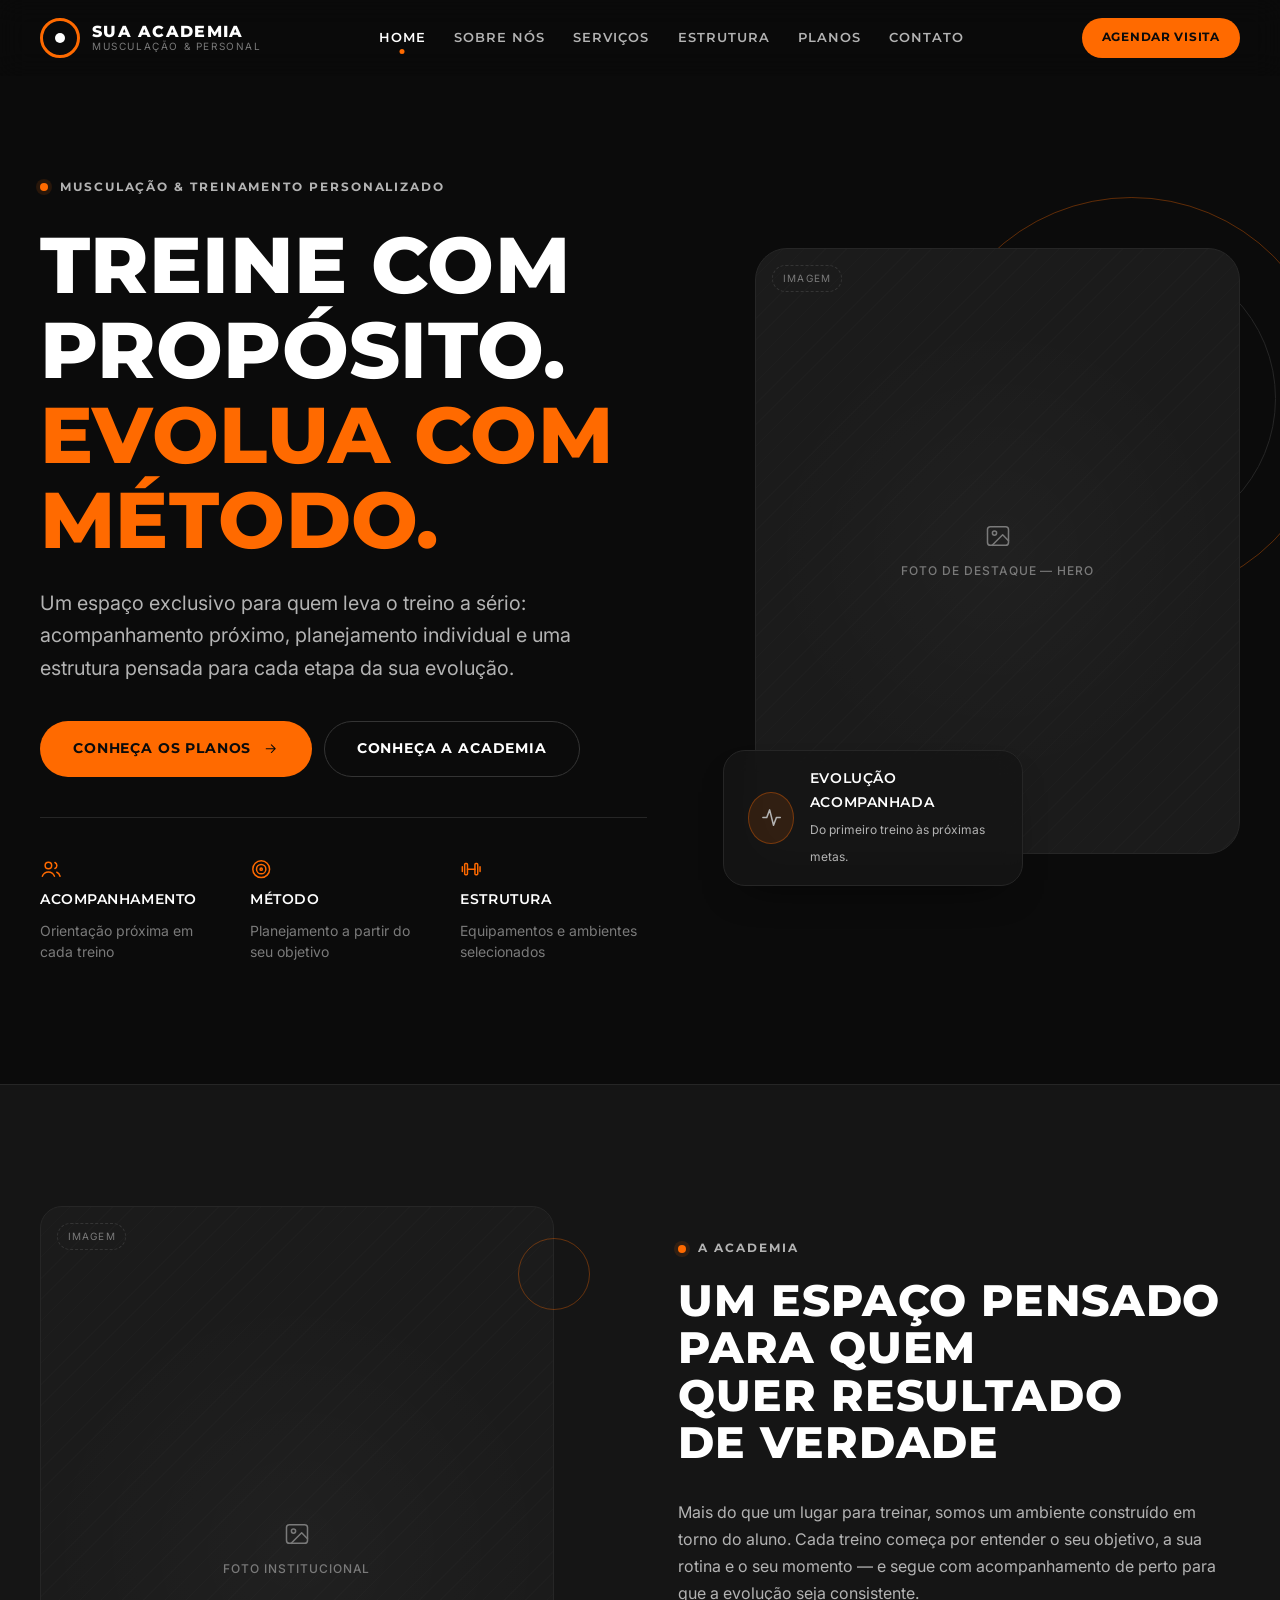
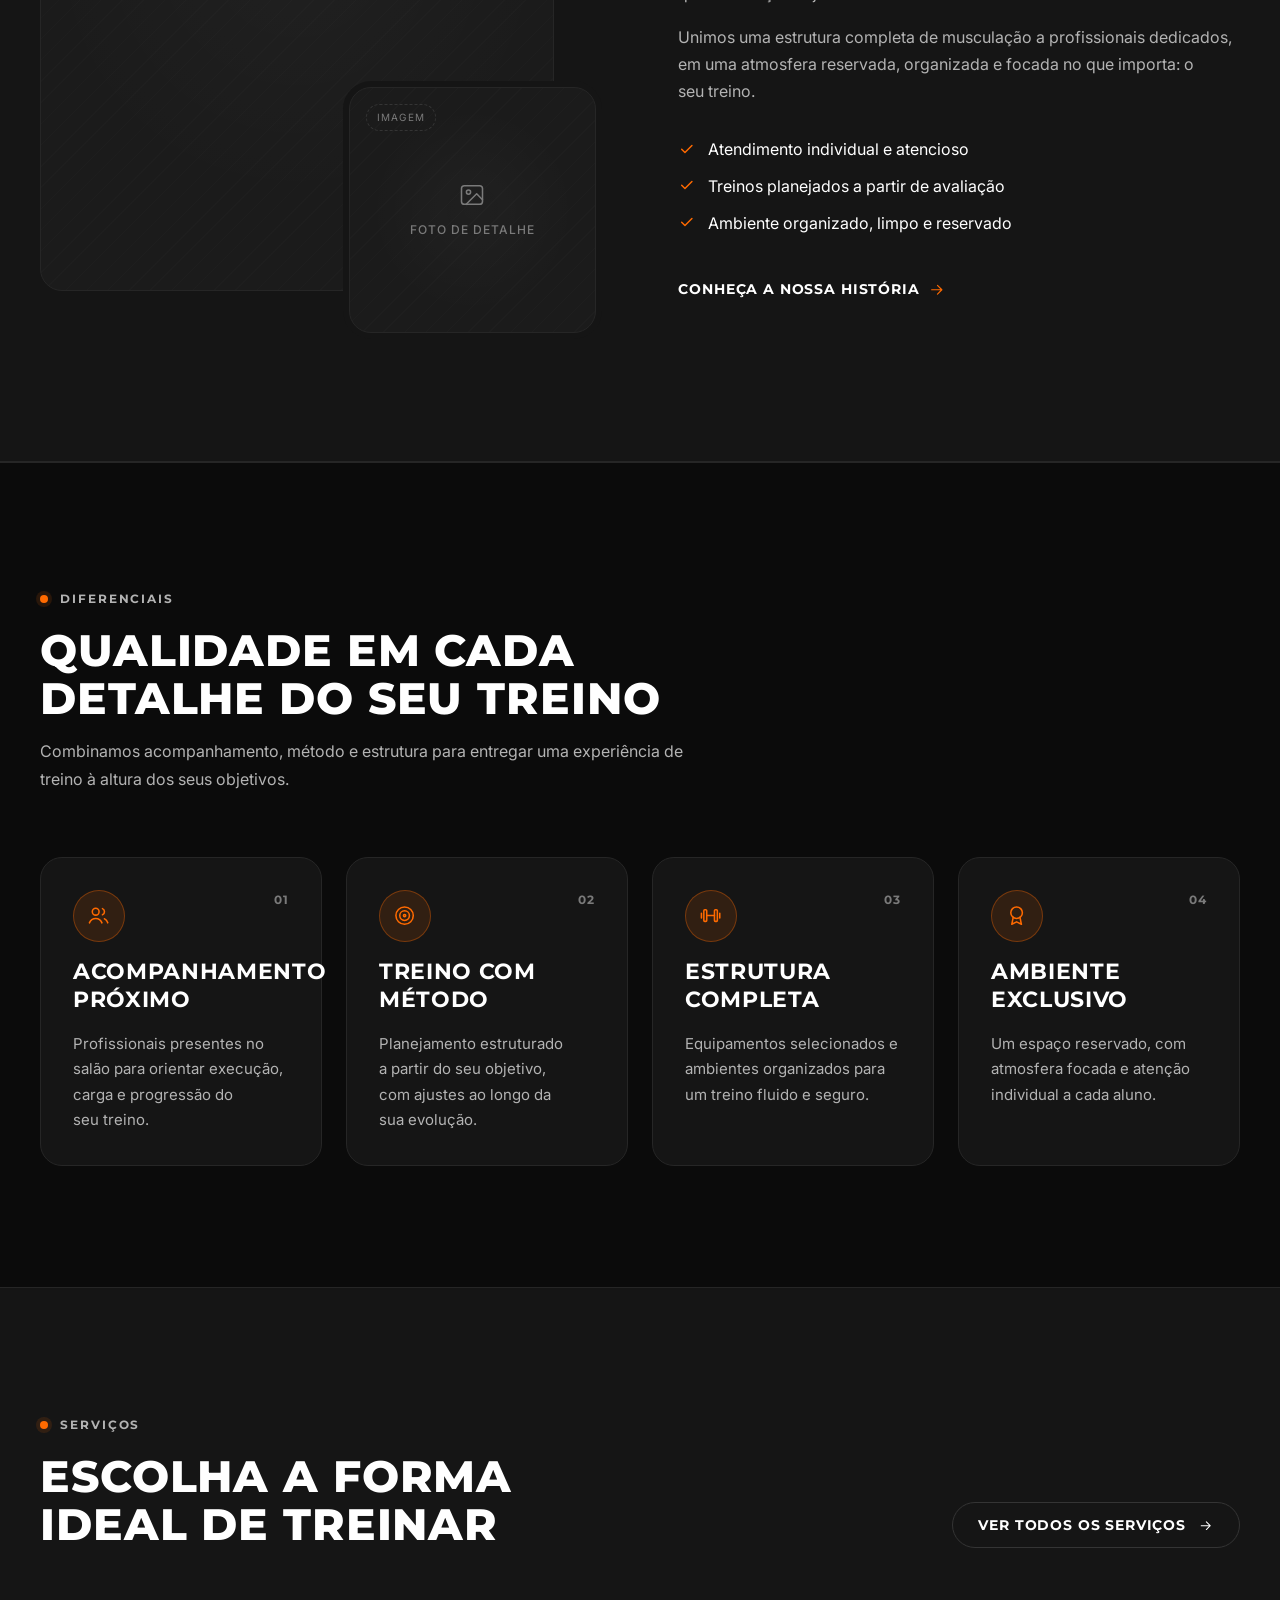
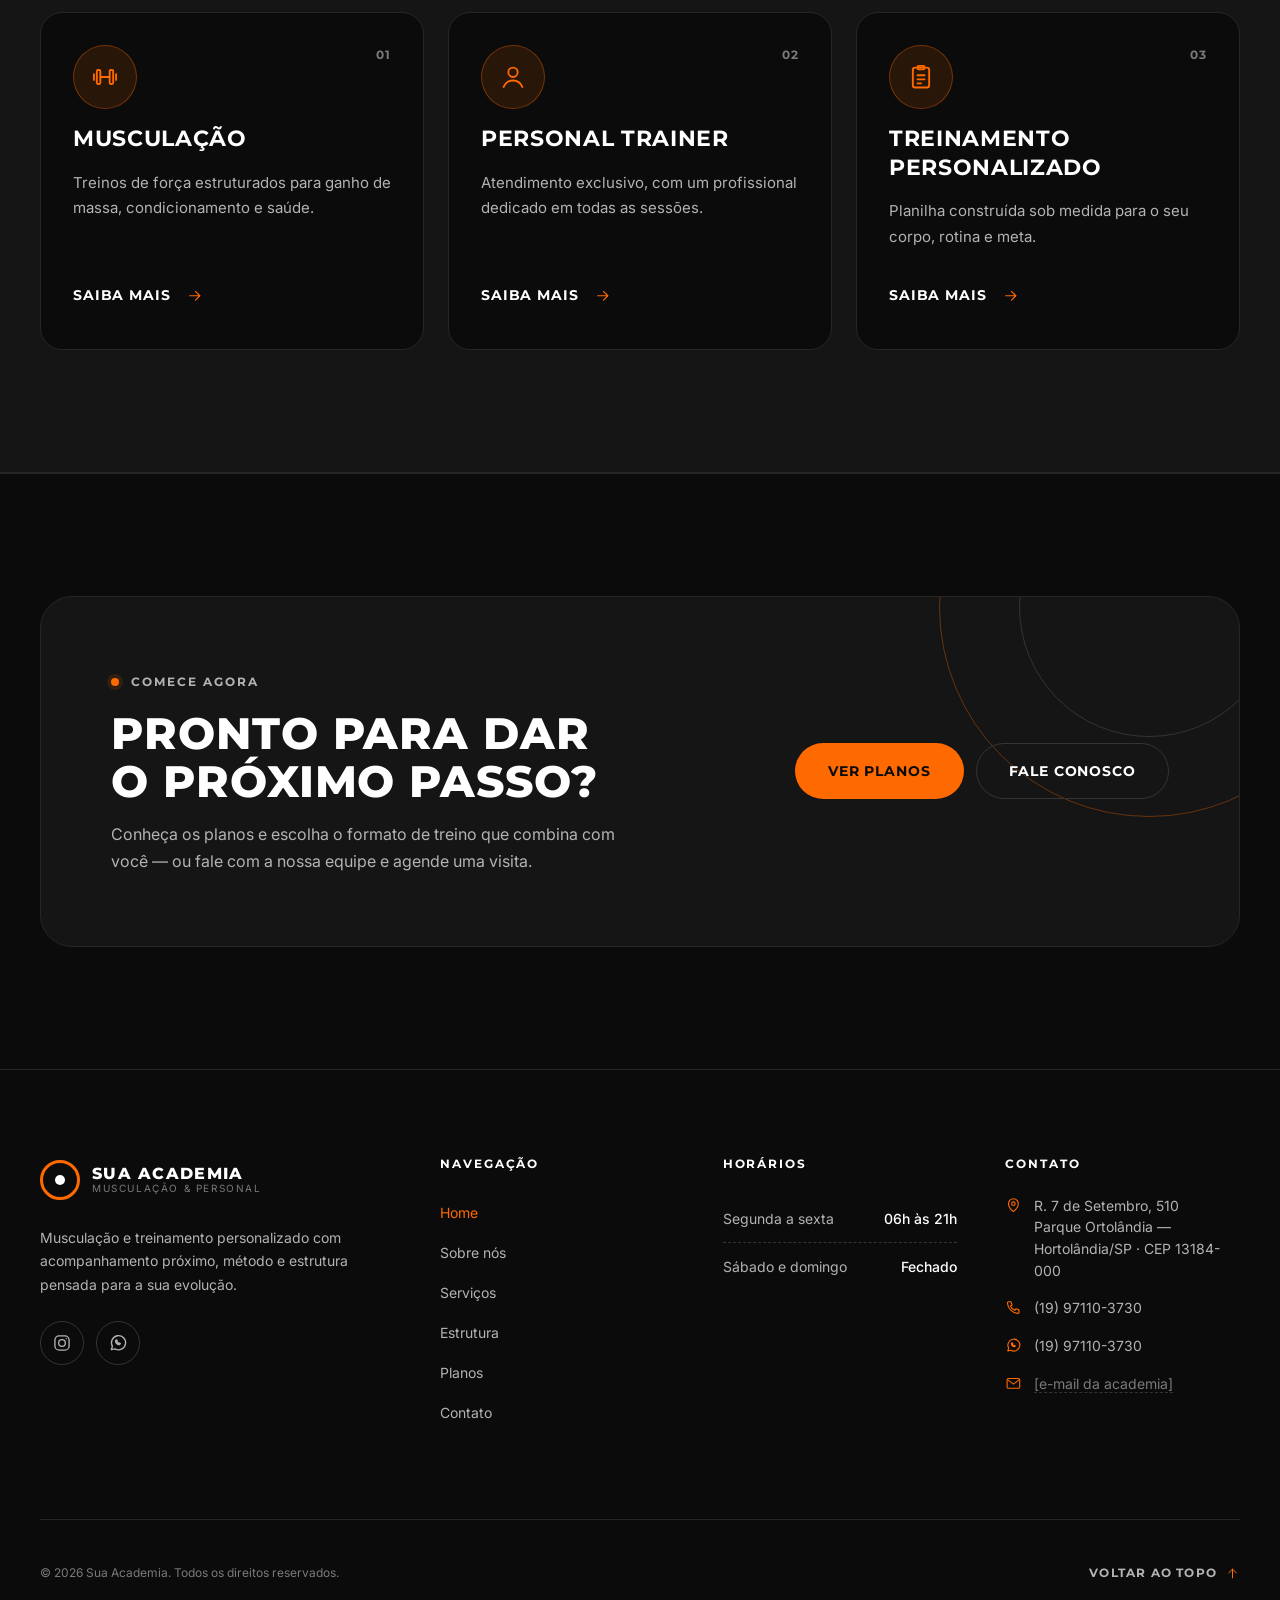
==== commit 58044b60: "espaco" ====
--- a/index.html
+++ b/index.html
@@ -12,7 +12,7 @@
   <link rel="preconnect" href="https://fonts.gstatic.com" crossorigin>
   <link rel="stylesheet" href="https://fonts.googleapis.com/css2?family=Inter:wght@400;500;600&family=Montserrat:wght@600;700;800&display=swap">
 
-  <link rel="stylesheet" href="css/style.css">
+  <link  rel="stylesheet" href="css/style.css">
   <link rel="stylesheet" href="css/components.css">
   <link rel="stylesheet" href="css/responsive.css">
 
